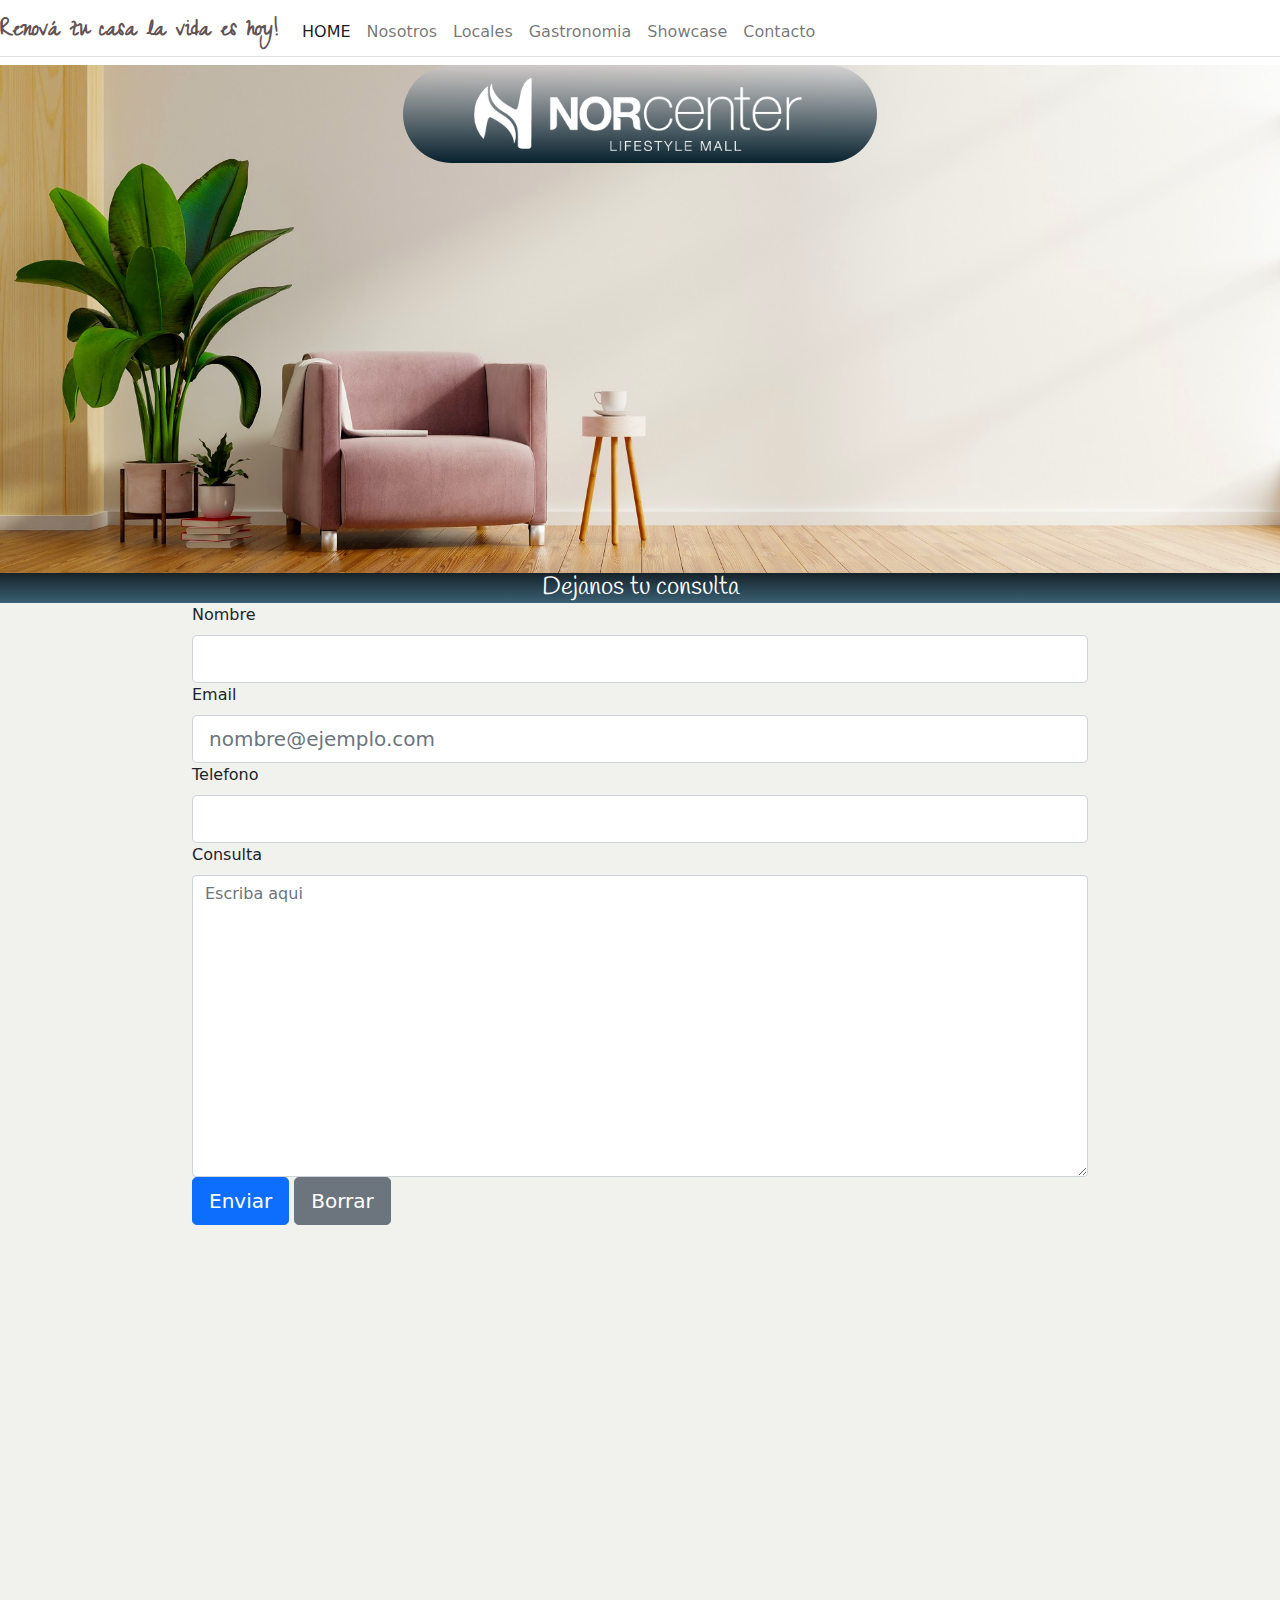
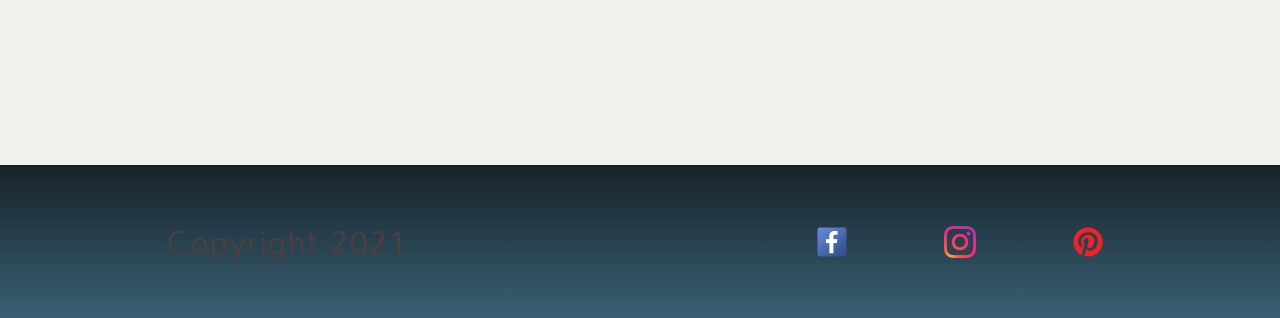
==== PAGES/Contacto.html @ 3264288c "cambié el boton del index y empece con el footer" ====
<!DOCTYPE html>
<html lang="es">
  <head>
    <meta charset="UTF-8">
    <meta name="keywords" content="contacto, consulta, shopping, deco, decoracion, sofa, entretenimiento, bowling, diseño, muebles, sillon, lamparas, cines, imax, hogar">
    <meta name="description" content="Norcenter es un shopping de diseño y decoracion con entretenimiento para la familia">
    <meta http-equiv="X-UA-Compatible" content="IE=edge">
    <meta name="viewport" content="width=device-width, initial-scale=1.0">
    <link rel="stylesheet"href="https://cdnjs.cloudflare.com/ajax/libs/animate.css/4.1.1/animate.min.css">
    <link rel="stylesheet" href="https://www.google.com.ar/maps/place/Norcenter/@-34.5144909,-58.5257777,17z/data=!3m1!4b1!4m5!3m4!1s0x95bcb0e91dbd2e57:0x5b6ffc4e2b24596a!8m2!3d-34.5144953!4d-58.5235837">
    <link rel="stylesheet" href="../CSS/bootstrap.css">
    <link rel="stylesheet" href="../CSS/Estilos.css">
    <link href="https://fonts.googleapis.com/css2?family=Hind:wght@300&family=Mandali&family=Reem+Kufi&display=swap" rel="stylesheet">
    <link href="https://fonts.googleapis.com/css2?family=Zeyada&display=swap" rel="stylesheet">
    <link rel="preconnect" href="https://fonts.googleapis.com">
    <link rel="preconnect" href="https://fonts.gstatic.com" crossorigin>
    <link href="https://fonts.googleapis.com/css2?family=Handlee&display=swap" rel="stylesheet">
    <title>NORCENTER</title>
</head>
<body>
    <header class="container-fluid g-0">            
        <nav class="navbar navbar-expand-lg navbar-light">
            <div class="container-fluid border-bottom">
              <a class="navbar-brand header" href=""> <span> Renová tu casa la vida es hoy!</span></a>
              <button class="navbar-toggler" type="button" data-bs-toggle="collapse" data-bs-target="#navbarNavAltMarkup" aria-controls="navbarNavAltMarkup" aria-expanded="false" aria-label="Toggle navigation">
                <span class="navbar-toggler-icon"></span>
              </button>
              <div class="collapse navbar-collapse" id="navbarNavAltMarkup">
                <div class="navbar-nav ">
                  <a class="nav-link active" aria-current="page"  href="../index.html" id="home">HOME</a>
                  <a class="nav-link" href="./sobreNosotros.html">Nosotros</a>
                  <a class="nav-link" href="./Locales.html">Locales</a>
                  <a class="nav-link" href="./gastronomia.html">Gastronomia</a>
                  <a class="nav-link" href="./entretenimiento.html">Showcase</a>                                 
                  <a class="nav-link" href="./Contacto.html">Contacto</a>
                </div>
              </div>
            </div>
        </nav>
        <div class="header__renovaTuCasa">Renová tu casa, la vida es hoy!</div> 
        <div class="Header__fondo"> 
            <div class="header__logo__fondo">
                <img class=header__logo src="../Imagenes/logonorcenter.png" alt="NORCENTER">
            </div>
        </div>  
    </header>
    <h1>Dejanos tu consulta</h1>    
    <section class="formulario">
      <article class="" id="divForm">
          <form method="get" class="col-auto">  
            <label for="exampleFormControlInput1" class="form-label">Nombre</label>
            <input class="form-control form-control-lg" type="text"  aria-label=".form-control-lg example">
            <label for="exampleFormControlInput1" class="form-label">Email</label>
            <input class="form-control form-control-lg" type="text" placeholder="nombre@ejemplo.com" aria-label=".form-control-lg example">
            <label for="exampleFormControlInput1" class="form-label">Telefono</label>
            <input class="form-control form-control-lg" type="text"  aria-label=".form-control-lg example">
            <label for="exampleFormControlTextarea1" class="form-label">Consulta</label>
            <textarea class="form-control" id="exampleFormControlTextarea1" rows="12" placeholder="Escriba aqui"></textarea>
            <button type="submit" class="btn btn-primary btn-lg">Enviar</button>
            <button type="button" class="btn btn-secondary btn-lg">Borrar</button>
          </form>
        </article>
      <article class="mapa">
          <iframe class="" src="https://www.google.com/maps/embed?pb=!1m18!1m12!1m3!1d3287.5421125158905!2d-58.52577238410871!3d-34.51449086029081!2m3!1f0!2f0!3f0!3m2!1i1024!2i768!4f13.1!3m3!1m2!1s0x95bcb0e91dbd2e57%3A0x5b6ffc4e2b24596a!2sNorcenter!5e0!3m2!1ses-419!2sar!4v1629232581701!5m2!1ses-419!2sar" width="600" height="450" style="border:0;" allowfullscreen="" loading="lazy">
          </iframe>
      </article >
    </section>
    <footer>
      <div class="footer__copy"> 
        <p>Copyright 2021</p>
      </div>
      <div class="footer__redes">
        <div>
          <a href="https://es-la.facebook.com/NorcenterLifeStyleMall/"target="_blank" ><img src="../Icons/facebook_socialnetwork_17442.png" alt=""></a>
        </div>
        <div>
          <a href="https://www.instagram.com/norcenterlifestylemall/?hl=es-la" target="_blank"><img src="../Icons/Instagram_icon-icons.com_66804.png" alt=""></a>
        </div>
        <div>
          <a href="https://ar.pinterest.com/cnorcenter/" target="_blank"><img src="../Icons/pinterest_19134.png" alt=""></a>
        </div>
    </div>
    </footer>
<script src="../js/bootstrap.min.js"></script>   
</body>
</html>
---- CSS/Estilos.css ----
h1 {
  color: white;
  display: -webkit-box;
  display: -ms-flexbox;
  display: flex;
  -webkit-box-pack: center;
      -ms-flex-pack: center;
          justify-content: center;
  font-family: handlee;
  font-weight: lighter;
  font-size: 250%;
  background-color: rgba(124, 79, 56, 0.2);
  text-align: center;
  background-image: -webkit-gradient(linear, left top, left bottom, from(#16222a), to(#3a6073));
  background-image: linear-gradient(#16222a, #3a6073);
  margin-bottom: 0%;
}

.SECTION {
  display: -ms-grid;
  display: grid;
  -ms-grid-columns: 30% 30%;
      grid-template-columns: 30% 30%;
  -ms-grid-rows: 18% 18% 18% 18% 18%;
      grid-template-rows: 18% 18% 18% 18% 18%;
  grid-row-gap: 1.5%;
  grid-column-gap: 2%;
  background-color: #F1F1ED;
  -webkit-box-pack: center;
      -ms-flex-pack: center;
          justify-content: center;
  -ms-flex-line-pack: center;
      align-content: center;
  -webkit-box-shadow: blue;
          box-shadow: blue;
}

img {
  display: -ms-grid;
  display: grid;
  -ms-grid-column-align: center;
      justify-self: center;
  height: 100%;
  width: 100%;
}

.nosotros__contenedorParrafo {
  height: 100%;
  width: 100%;
}

.nosotros__texto {
  display: inline-block;
  font-size: 2rem;
  font-family: mandali;
  letter-spacing: 1.5px;
  text-align: justify;
  color: #4a3f3f;
  margin: 2% 25%;
}

.Header__fondo {
  background-image: url("../Imagenes/imagenHeader.png");
  background-size: 100%;
  background-repeat: no-repeat;
  padding-top: 0%;
  padding-bottom: 32%;
  display: -webkit-box;
  display: -ms-flexbox;
  display: flex;
  -webkit-box-pack: center;
      -ms-flex-pack: center;
          justify-content: center;
}

.header__logo {
  width: 70%;
  border-radius: 3em;
}

.header__logo__fondo {
  display: -webkit-box;
  display: -ms-flexbox;
  display: flex;
  -webkit-box-pack: center;
      -ms-flex-pack: center;
          justify-content: center;
  background-image: -webkit-gradient(linear, left top, left bottom, from(rgba(206, 205, 208, 0.61)), to(rgba(3, 30, 43, 0.979)));
  background-image: linear-gradient(rgba(206, 205, 208, 0.61), rgba(3, 30, 43, 0.979));
  border-radius: 4em;
  width: 37%;
  padding-top: 1%;
  padding-bottom: 1%;
}

header a span {
  font-family: zeyada;
  font-weight: bold;
  color: #615353;
  text-align: center;
  font-size: 1.6rem;
}

.header__renovaTuCasa {
  position: absolute;
  display: -webkit-box;
  display: -ms-flexbox;
  display: flex;
  margin-top: 10%;
  margin-left: 34%;
  -webkit-box-orient: horizontal;
  -webkit-box-direction: normal;
  -ms-flex-direction: row;
  flex-direction: row;
  -webkit-box-pack: center;
  -ms-flex-pack: center;
  justify-content: center;
  padding-top: 1%;
  font-family: zeyada;
  font-size: 5rem;
  border-radius: 2%;
}

footer {
  height: 17vh;
  background-color: #292827;
  display: -webkit-box;
  display: -ms-flexbox;
  display: flex;
  -webkit-box-orient: horizontal;
  -webkit-box-direction: normal;
      -ms-flex-direction: row;
          flex-direction: row;
  -ms-flex-pack: distribute;
      justify-content: space-around;
  background-image: -webkit-gradient(linear, left top, left bottom, from(#16222a), to(#3a6073));
  background-image: linear-gradient(#16222a, #3a6073);
}

.footer__copy {
  display: -webkit-box;
  display: -ms-flexbox;
  display: flex;
  -webkit-box-pack: left;
      -ms-flex-pack: left;
          justify-content: left;
  -webkit-box-align: center;
      -ms-flex-align: center;
          align-items: center;
  width: 30%;
}

.footer__p {
  display: inline-block;
  color: beige;
  font-size: small;
}

.footer__redes {
  width: 30%;
  display: -webkit-box;
  display: -ms-flexbox;
  display: flex;
  -webkit-box-orient: horizontal;
  -webkit-box-direction: normal;
      -ms-flex-direction: row;
          flex-direction: row;
  -ms-flex-pack: distribute;
      justify-content: space-around;
  -webkit-box-align: center;
      -ms-flex-align: center;
          align-items: center;
}

.footer__sitemap {
  width: 40%;
  display: -webkit-box;
  display: -ms-flexbox;
  display: flex;
  -webkit-box-pack: center;
      -ms-flex-pack: center;
          justify-content: center;
}

footer ul li a {
  text-decoration: none;
  border-radius: none;
}

footer ul li a:hover {
  position: relative;
  color: none;
  -webkit-transform: none;
          transform: none;
  font-family: none;
  font-size: medium;
  font-weight: bolder;
  height: 3em;
}

footer h2 {
  font-size: medium;
}

.formulario {
  display: -ms-grid;
  display: grid;
  -ms-grid-columns: 30% 30%;
      grid-template-columns: 30% 30%;
  -ms-grid-rows: 30% 30% 30%;
      grid-template-rows: 30% 30% 30%;
  grid-row-gap: 10px;
  grid-column-gap: 10px;
  background-color: #F1F1ED;
  -webkit-box-pack: center;
      -ms-flex-pack: center;
          justify-content: center;
  -ms-flex-line-pack: center;
      align-content: center;
  overflow: hidden;
  font-size: 2rem;
}

.mapa {
  width: 40%;
}

@media screen and (min-width: 1326px) {
  * {
    margin: 0;
    padding: 0;
  }
  html {
    font-size: 62.5%;
  }
  .navbar {
    display: -webkit-box;
    display: -ms-flexbox;
    display: flex;
    position: absolute;
    -webkit-box-pack: center;
        -ms-flex-pack: center;
            justify-content: center;
    margin-top: 15%;
    font-size: 1.4rem;
    font-family: Reem kufi;
    text-transform: uppercase;
    letter-spacing: 0.04cm;
    text-align: center;
    -webkit-transition: height .5s;
    transition: height .5s;
    text-decoration: none;
    width: 100%;
  }
  .border-bottom {
    border-bottom: none;
  }
  .navbar-expand-lg .navbar-nav .nav-link {
    padding: 4.5rem;
    padding-top: 2rem;
    margin: 0rem;
    width: 10%;
    display: -webkit-box;
    display: -ms-flexbox;
    display: flex;
    -webkit-box-pack: center;
        -ms-flex-pack: center;
            justify-content: center;
    -ms-flex-line-pack: center;
        align-content: center;
  }
  .navbar-nav {
    width: 100%;
    -webkit-box-pack: center;
        -ms-flex-pack: center;
            justify-content: center;
    margin-left: 4em;
    margin-bottom: -8em;
  }
  .navbar-brand {
    position: absolute;
    margin-top: -39%;
  }
  a {
    color: rgba(192, 74, 5, 0.979);
    padding: 0em;
    width: 11em;
    height: 3em;
    border-radius: 2em;
    border-bottom: 1px solid;
    background-image: linear-gradient(45deg, #00000042, transparent);
  }
  a:hover {
    position: relative;
    color: black;
    -webkit-transform: scale(1.4);
            transform: scale(1.4);
    font-family: zeyada;
    font-size: medium;
    font-weight: bolder;
    height: 3em;
  }
  #home {
    font-weight: bolder;
    letter-spacing: 0.2cm;
    color: #7e2a2a;
  }
  .aside__contenedor {
    display: -webkit-box;
    display: -ms-flexbox;
    display: flex;
    position: absolute;
    width: 98vw;
    height: 4vh;
  }
  .aside__boton {
    position: fixed;
    display: -webkit-box;
    display: -ms-flexbox;
    display: flex;
    -webkit-box-pack: end;
        -ms-flex-pack: end;
            justify-content: end;
    width: 11%;
    height: 82%;
    margin-left: 82%;
    margin-top: -142%;
    color: none;
    border-color: none;
    padding: 2%;
  }
  .aside__boton__estilo {
    font-family: zeyada;
    text-align: center;
    width: 100%;
    color: black;
    font-size: 300%;
    padding: 0%;
    line-height: 0.5;
  }
}

@media only screen and (max-width: 1325px) {
  .header__renovaTuCasa {
    display: absolute;
    margin-top: -39%;
    font-size: 3%;
  }
  .nosotros__texto {
    display: inline-block;
    font-size: 1rem;
    font-family: mandali;
    letter-spacing: 1.5px;
    text-align: justify;
    color: #4a3f3f;
    margin: 2% 15%;
  }
  h1 {
    font-size: 155%;
  }
  .aside__contenedor {
    display: -webkit-box;
    display: -ms-flexbox;
    display: flex;
    position: absolute;
    width: 98vw;
    height: 4vh;
  }
  .aside__boton {
    position: -webkit-sticky;
    position: sticky;
    display: -webkit-box;
    display: -ms-flexbox;
    display: flex;
    -webkit-box-pack: end;
        -ms-flex-pack: end;
            justify-content: end;
    width: 15%;
    height: 100%;
    margin-left: 60%;
    margin-top: -150%;
    border-radius: 2rem;
    padding: 2%;
  }
  .formulario {
    display: -ms-grid;
    display: grid;
    -ms-grid-columns: 70%;
        grid-template-columns: 70%;
    -ms-grid-rows: 3fr 2fr 1%;
        grid-template-rows: 3fr 2fr 1%;
    -webkit-box-pack: center;
        -ms-flex-pack: center;
            justify-content: center;
    -ms-flex-line-pack: center;
        align-content: center;
    overflow: hidden;
    font-size: 1rem;
  }
  .mapa {
    width: 100%;
  }
}

@media only screen and (max-width: 1135px) {
  .formulario {
    display: -ms-grid;
    display: grid;
    -ms-grid-columns: 70%;
        grid-template-columns: 70%;
    -ms-grid-rows: 3fr 2fr 1%;
        grid-template-rows: 3fr 2fr 1%;
    -webkit-box-pack: center;
        -ms-flex-pack: center;
            justify-content: center;
    -ms-flex-line-pack: center;
        align-content: center;
    overflow: hidden;
    font-size: 1rem;
  }
}

.section {
  display: -ms-grid;
  display: grid;
  -ms-grid-columns: 20% 20% 20% 20%;
      grid-template-columns: 20% 20% 20% 20%;
  -ms-grid-rows: 1fr 1fr 1fr 1fr 1fr 1fr 1fr 1fr;
      grid-template-rows: 1fr 1fr 1fr 1fr 1fr 1fr 1fr 1fr;
  grid-row-gap: 10px;
  grid-column-gap: 10px;
  background-color: #F1F1ED;
  justify-items: center;
  height: 70%;
  -ms-flex-line-pack: center;
      align-content: center;
  -webkit-box-pack: center;
      -ms-flex-pack: center;
          justify-content: center;
  -webkit-box-align: center;
      -ms-flex-align: center;
          align-items: center;
  padding-top: 10px;
  padding-bottom: 10px;
}

section div {
  display: -ms-grid;
  display: grid;
  width: 100%;
  height: 100%;
  -webkit-box-pack: center;
      -ms-flex-pack: center;
          justify-content: center;
  -webkit-box-align: center;
      -ms-flex-align: center;
          align-items: center;
  justify-items: center;
  background-color: white;
  -ms-flex-line-pack: center;
      align-content: center;
}

section div img {
  -ms-flex-line-pack: center;
      align-content: center;
  width: 73%;
  height: 81%;
}

div p {
  display: inline-block;
  font-size: 2rem;
  font-family: mandali;
  letter-spacing: 1.5px;
  text-align: justify;
  color: #4a3f3f;
  margin: 2% 10%;
}
/*# sourceMappingURL=Estilos.css.map */
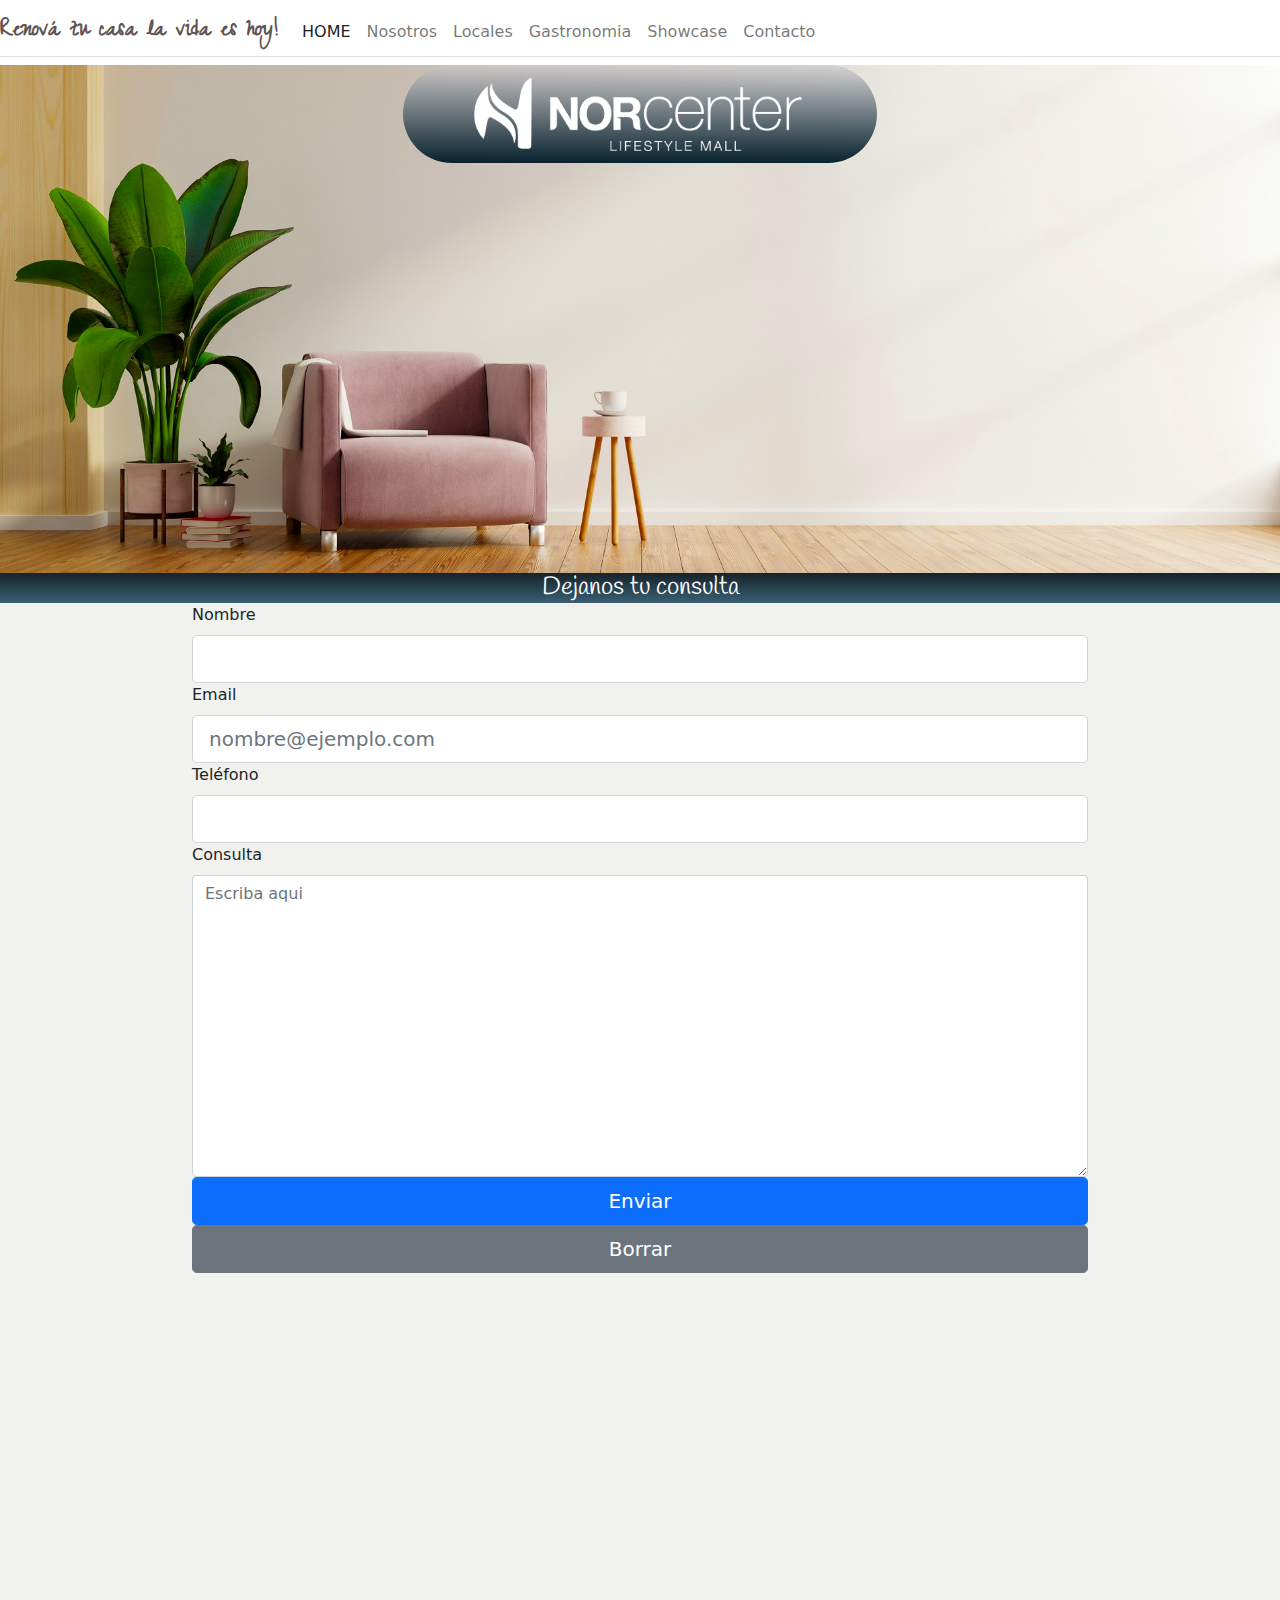
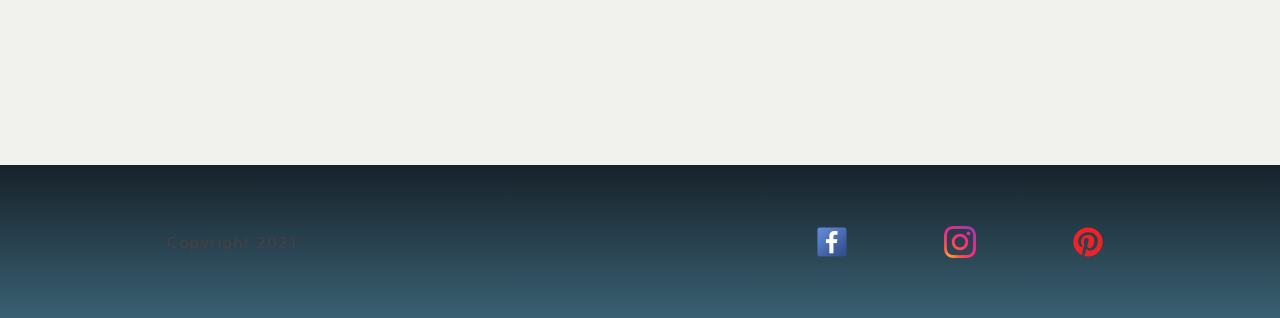
==== commit 4d952b9b: "agregué imagenes en cine" ====
--- a/PAGES/Contacto.html
+++ b/PAGES/Contacto.html
@@ -52,7 +52,7 @@
             <input class="form-control form-control-lg" type="text"  aria-label=".form-control-lg example">
             <label for="exampleFormControlInput1" class="form-label">Email</label>
             <input class="form-control form-control-lg" type="text" placeholder="nombre@ejemplo.com" aria-label=".form-control-lg example">
-            <label for="exampleFormControlInput1" class="form-label">Telefono</label>
+            <label for="exampleFormControlInput1" class="form-label">Teléfono</label>
             <input class="form-control form-control-lg" type="text"  aria-label=".form-control-lg example">
             <label for="exampleFormControlTextarea1" class="form-label">Consulta</label>
             <textarea class="form-control" id="exampleFormControlTextarea1" rows="12" placeholder="Escriba aqui"></textarea>
--- a/CSS/Estilos.css
+++ b/CSS/Estilos.css
@@ -44,6 +44,55 @@
   width: 100%;
 }
 
+@media screen and (min-width: 1326px) {
+  * {
+    margin: 0;
+    padding: 0;
+  }
+  html {
+    font-size: 62.5%;
+  }
+  .aside__contenedor {
+    display: -webkit-box;
+    display: -ms-flexbox;
+    display: flex;
+    position: absolute;
+    width: 98vw;
+    height: 4vh;
+  }
+  .aside__boton {
+    position: fixed;
+    display: -webkit-box;
+    display: -ms-flexbox;
+    display: flex;
+    -webkit-box-pack: end;
+        -ms-flex-pack: end;
+            justify-content: end;
+    width: 11%;
+    height: 82%;
+    margin-left: 82%;
+    margin-top: -142%;
+    color: none;
+    border-color: none;
+    padding: 2%;
+  }
+  .aside__boton__estilo {
+    font-family: zeyada;
+    text-align: center;
+    width: 100%;
+    color: black;
+    font-size: 300%;
+    padding: 0%;
+    line-height: 0.5;
+  }
+}
+
+@media only screen and (max-width: 1325px) {
+  h1 {
+    font-size: 155%;
+  }
+}
+
 .nosotros__contenedorParrafo {
   height: 100%;
   width: 100%;
@@ -57,6 +106,13 @@
   text-align: justify;
   color: #4a3f3f;
   margin: 2% 25%;
+}
+
+@media only screen and (max-width: 1325px) {
+  .nosotros__texto {
+    font-size: 1rem;
+    margin: 5% 7%;
+  }
 }
 
 .Header__fondo {
@@ -200,29 +256,6 @@
 
 footer h2 {
   font-size: medium;
-}
-
-.formulario {
-  display: -ms-grid;
-  display: grid;
-  -ms-grid-columns: 30% 30%;
-      grid-template-columns: 30% 30%;
-  -ms-grid-rows: 30% 30% 30%;
-      grid-template-rows: 30% 30% 30%;
-  grid-row-gap: 10px;
-  grid-column-gap: 10px;
-  background-color: #F1F1ED;
-  -webkit-box-pack: center;
-      -ms-flex-pack: center;
-          justify-content: center;
-  -ms-flex-line-pack: center;
-      align-content: center;
-  overflow: hidden;
-  font-size: 2rem;
-}
-
-.mapa {
-  width: 40%;
 }
 
 @media screen and (min-width: 1326px) {
@@ -305,39 +338,6 @@
     letter-spacing: 0.2cm;
     color: #7e2a2a;
   }
-  .aside__contenedor {
-    display: -webkit-box;
-    display: -ms-flexbox;
-    display: flex;
-    position: absolute;
-    width: 98vw;
-    height: 4vh;
-  }
-  .aside__boton {
-    position: fixed;
-    display: -webkit-box;
-    display: -ms-flexbox;
-    display: flex;
-    -webkit-box-pack: end;
-        -ms-flex-pack: end;
-            justify-content: end;
-    width: 11%;
-    height: 82%;
-    margin-left: 82%;
-    margin-top: -142%;
-    color: none;
-    border-color: none;
-    padding: 2%;
-  }
-  .aside__boton__estilo {
-    font-family: zeyada;
-    text-align: center;
-    width: 100%;
-    color: black;
-    font-size: 300%;
-    padding: 0%;
-    line-height: 0.5;
-  }
 }
 
 @media only screen and (max-width: 1325px) {
@@ -346,15 +346,9 @@
     margin-top: -39%;
     font-size: 3%;
   }
-  .nosotros__texto {
-    display: inline-block;
-    font-size: 1rem;
-    font-family: mandali;
-    letter-spacing: 1.5px;
-    text-align: justify;
-    color: #4a3f3f;
-    margin: 2% 15%;
-  }
+}
+
+@media only screen and (max-width: 1325px) {
   h1 {
     font-size: 155%;
   }
@@ -378,10 +372,84 @@
     width: 15%;
     height: 100%;
     margin-left: 60%;
-    margin-top: -150%;
+    margin-top: -156%;
     border-radius: 2rem;
     padding: 2%;
   }
+}
+
+@media screen and (max-width: 364px) {
+  .aside__boton {
+    margin-top: -164%;
+  }
+}
+
+.main__container {
+  max-width: 100%;
+  margin: auto;
+  overflow: auto;
+  padding: 2% 15%;
+  background-color: #F1F1ED;
+}
+
+.card {
+  display: -ms-grid;
+  display: grid;
+  -ms-grid-columns: 1fr 1fr;
+      grid-template-columns: 1fr 1fr;
+  background-color: lightgray;
+  margin-bottom: 2rem;
+}
+
+.card > div {
+  padding: 2rem;
+  -ms-flex-line-pack: center;
+      align-content: center;
+}
+
+.card:nth-child(even) img {
+  -webkit-box-ordinal-group: 3;
+      -ms-flex-order: 2;
+          order: 2;
+}
+
+@media screen and (max-width: 1268px) {
+  .card {
+    display: block;
+  }
+}
+
+@media screen and (max-width: 700px) {
+  .main__container {
+    padding: 0%;
+    margin: 0%;
+  }
+}
+
+.formulario {
+  display: -ms-grid;
+  display: grid;
+  -ms-grid-columns: 30% 30%;
+      grid-template-columns: 30% 30%;
+  -ms-grid-rows: 30% 30% 30%;
+      grid-template-rows: 30% 30% 30%;
+  grid-row-gap: 10px;
+  grid-column-gap: 10px;
+  background-color: #F1F1ED;
+  -webkit-box-pack: center;
+      -ms-flex-pack: center;
+          justify-content: center;
+  -ms-flex-line-pack: center;
+      align-content: center;
+  overflow: hidden;
+  font-size: 2rem;
+}
+
+.mapa {
+  width: 40%;
+}
+
+@media only screen and (max-width: 1325px) {
   .formulario {
     display: -ms-grid;
     display: grid;
@@ -402,7 +470,7 @@
   }
 }
 
-@media only screen and (max-width: 1135px) {
+@media only screen and (max-width: 1325px) and (max-width: 1135px) {
   .formulario {
     display: -ms-grid;
     display: grid;
@@ -425,8 +493,8 @@
   display: grid;
   -ms-grid-columns: 20% 20% 20% 20%;
       grid-template-columns: 20% 20% 20% 20%;
-  -ms-grid-rows: 1fr 1fr 1fr 1fr 1fr 1fr 1fr 1fr;
-      grid-template-rows: 1fr 1fr 1fr 1fr 1fr 1fr 1fr 1fr;
+  -ms-grid-rows: 1fr 1fr 1fr 1fr 1fr 1fr 1fr;
+      grid-template-rows: 1fr 1fr 1fr 1fr 1fr 1fr 1fr;
   grid-row-gap: 10px;
   grid-column-gap: 10px;
   background-color: #F1F1ED;
@@ -449,16 +517,11 @@
   display: grid;
   width: 100%;
   height: 100%;
-  -webkit-box-pack: center;
-      -ms-flex-pack: center;
-          justify-content: center;
-  -webkit-box-align: center;
-      -ms-flex-align: center;
-          align-items: center;
+  -webkit-box-align: end;
+      -ms-flex-align: end;
+          align-items: flex-end;
   justify-items: center;
   background-color: white;
-  -ms-flex-line-pack: center;
-      align-content: center;
 }
 
 section div img {
@@ -470,11 +533,21 @@
 
 div p {
   display: inline-block;
-  font-size: 2rem;
+  font-size: 1rem;
   font-family: mandali;
   letter-spacing: 1.5px;
   text-align: justify;
   color: #4a3f3f;
   margin: 2% 10%;
 }
+
+button {
+  width: 100%;
+}
+
+@media screen and (min-width: 1326px) {
+  div p {
+    font-size: 2rem;
+  }
+}
 /*# sourceMappingURL=Estilos.css.map */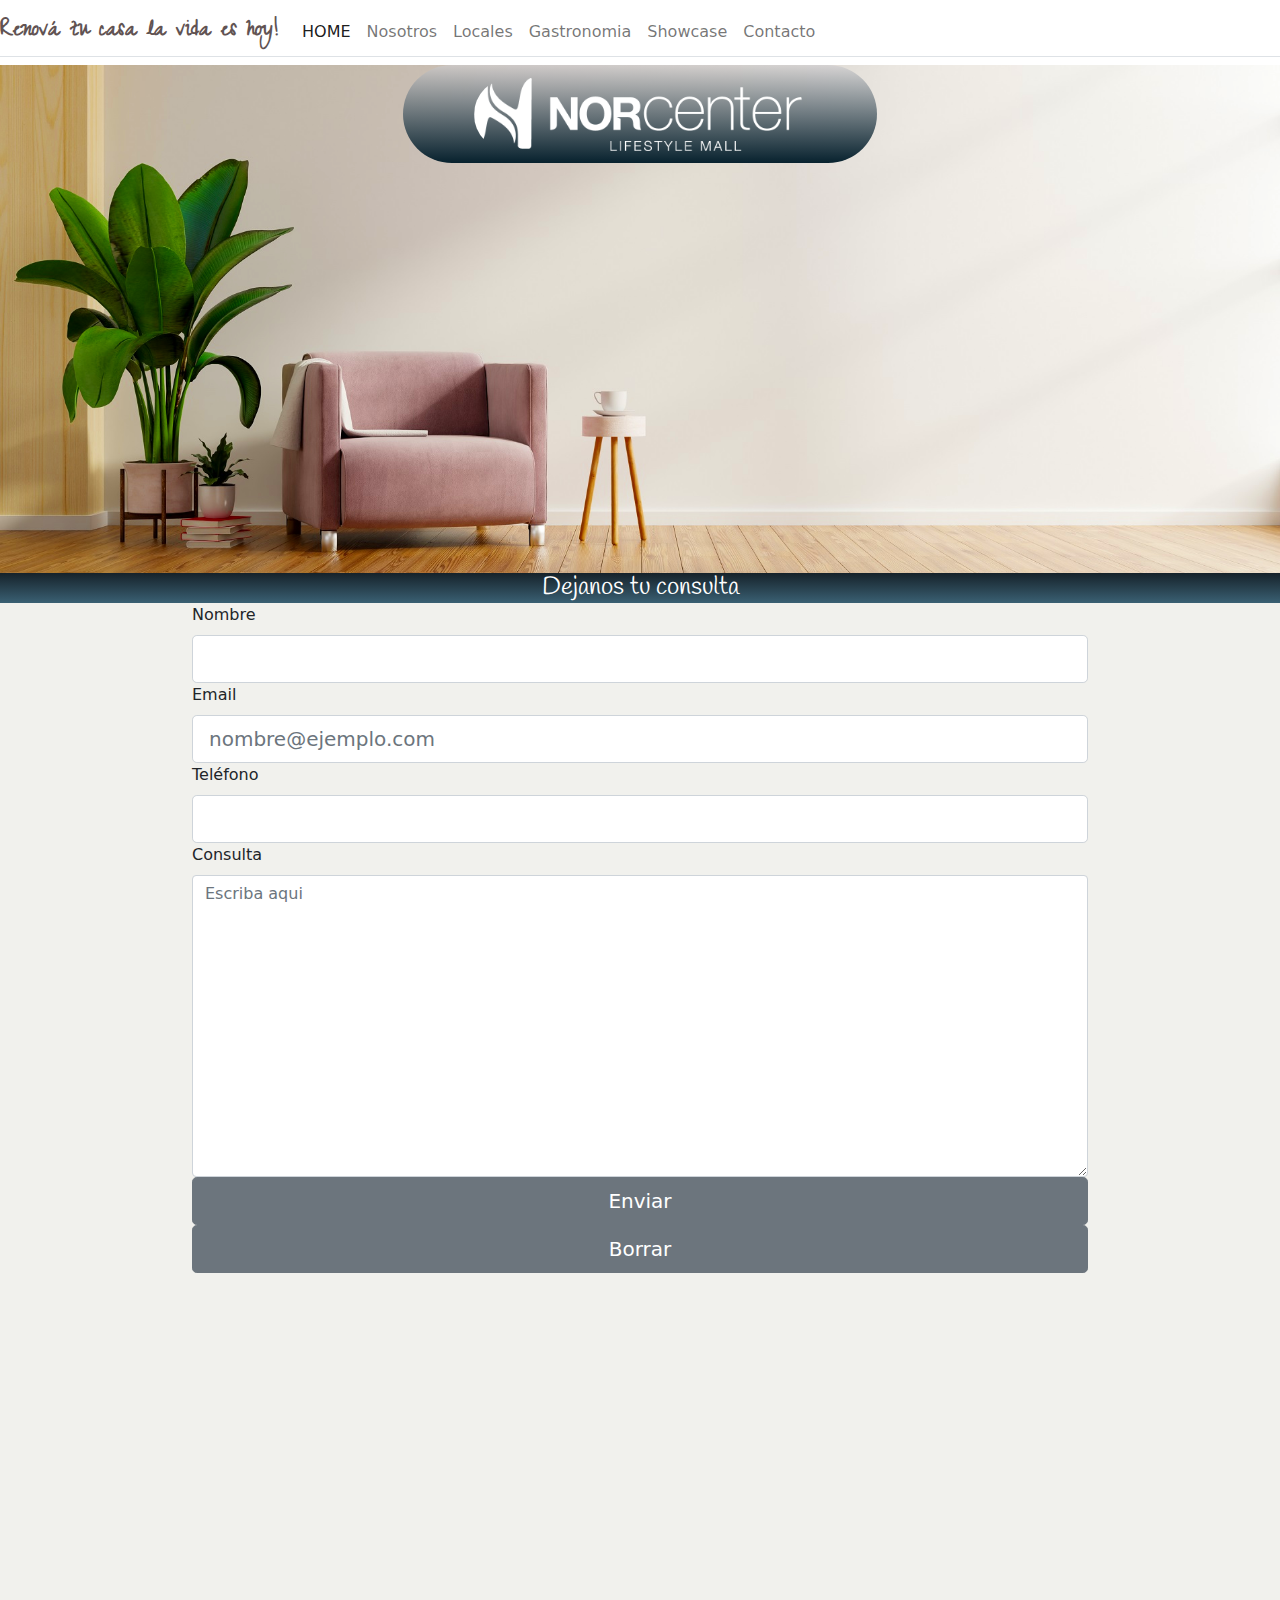
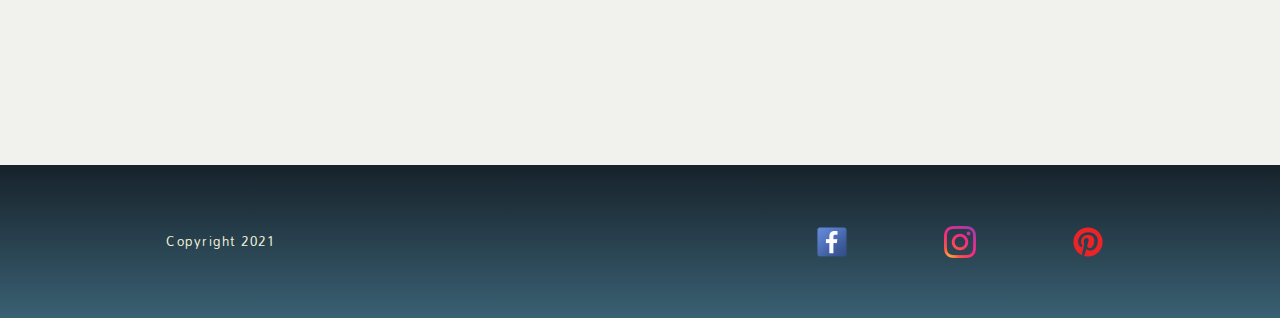
==== commit 19dbc7ae: "etapa final" ====
--- a/PAGES/Contacto.html
+++ b/PAGES/Contacto.html
@@ -56,7 +56,7 @@
             <input class="form-control form-control-lg" type="text"  aria-label=".form-control-lg example">
             <label for="exampleFormControlTextarea1" class="form-label">Consulta</label>
             <textarea class="form-control" id="exampleFormControlTextarea1" rows="12" placeholder="Escriba aqui"></textarea>
-            <button type="submit" class="btn btn-primary btn-lg">Enviar</button>
+            <button type="submit" class="btn btn-secondary btn-lg">Enviar</button>
             <button type="button" class="btn btn-secondary btn-lg">Borrar</button>
           </form>
         </article>
--- a/CSS/Estilos.css
+++ b/CSS/Estilos.css
@@ -19,29 +19,49 @@
 .SECTION {
   display: -ms-grid;
   display: grid;
-  -ms-grid-columns: 30% 30%;
-      grid-template-columns: 30% 30%;
-  -ms-grid-rows: 18% 18% 18% 18% 18%;
-      grid-template-rows: 18% 18% 18% 18% 18%;
-  grid-row-gap: 1.5%;
-  grid-column-gap: 2%;
-  background-color: #F1F1ED;
-  -webkit-box-pack: center;
-      -ms-flex-pack: center;
-          justify-content: center;
+  -ms-grid-columns: 20% 20% 20%;
+      grid-template-columns: 20% 20% 20%;
+  -ms-grid-rows: 1fr 1fr 1fr 1fr 1fr;
+      grid-template-rows: 1fr 1fr 1fr 1fr 1fr;
+  grid-gap: 40px;
+  justify-items: center;
+  height: -15%;
   -ms-flex-line-pack: center;
       align-content: center;
-  -webkit-box-shadow: blue;
-          box-shadow: blue;
-}
-
-img {
-  display: -ms-grid;
-  display: grid;
-  -ms-grid-column-align: center;
-      justify-self: center;
+  -webkit-box-pack: center;
+      -ms-flex-pack: center;
+          justify-content: center;
+  -webkit-box-align: center;
+      -ms-flex-align: center;
+          align-items: center;
+  padding-top: 30px;
+  padding-bottom: 30px;
+}
+
+#img__contenedor {
+  width: 100%;
+  -webkit-box-align: end;
+      -ms-flex-align: end;
+          align-items: flex-end;
+  background-color: white;
+}
+
+#img__size {
+  width: 100%;
   height: 100%;
-  width: 100%;
+  border: 1px solid slategrey;
+  -webkit-box-shadow: 0 0.5rem 1rem rgba(0, 0, 0, 0.15);
+          box-shadow: 0 0.5rem 1rem rgba(0, 0, 0, 0.15);
+}
+
+#img__size:hover {
+  border: 2px solid slategrey;
+  -webkit-box-shadow: 0px 3px 4px 2px rgba(0, 0, 0, 0.5);
+          box-shadow: 0px 3px 4px 2px rgba(0, 0, 0, 0.5);
+  -webkit-filter: opacity(0.8);
+          filter: opacity(0.8);
+  -webkit-filter: sepia(0.5);
+          filter: sepia(0.5);
 }
 
 @media screen and (min-width: 1326px) {
@@ -53,25 +73,16 @@
     font-size: 62.5%;
   }
   .aside__contenedor {
-    display: -webkit-box;
-    display: -ms-flexbox;
-    display: flex;
     position: absolute;
     width: 98vw;
     height: 4vh;
   }
   .aside__boton {
     position: fixed;
-    display: -webkit-box;
-    display: -ms-flexbox;
-    display: flex;
-    -webkit-box-pack: end;
-        -ms-flex-pack: end;
-            justify-content: end;
     width: 11%;
-    height: 82%;
-    margin-left: 82%;
-    margin-top: -142%;
+    height: 28%;
+    margin-left: 87%;
+    margin-top: -163%;
     color: none;
     border-color: none;
     padding: 2%;
@@ -206,7 +217,7 @@
   width: 30%;
 }
 
-.footer__p {
+footer div p {
   display: inline-block;
   color: beige;
   font-size: small;
@@ -363,24 +374,42 @@
   .aside__boton {
     position: -webkit-sticky;
     position: sticky;
-    display: -webkit-box;
-    display: -ms-flexbox;
-    display: flex;
-    -webkit-box-pack: end;
-        -ms-flex-pack: end;
-            justify-content: end;
     width: 15%;
     height: 100%;
-    margin-left: 60%;
-    margin-top: -156%;
+    margin-left: 82%;
+    margin-top: -185%;
     border-radius: 2rem;
     padding: 2%;
   }
 }
 
-@media screen and (max-width: 364px) {
-  .aside__boton {
-    margin-top: -164%;
+@media only screen and (max-width: 1250px) {
+  .aside__boton {
+    margin-top: -190%;
+  }
+}
+
+@media only screen and (min-width: 565px) and (max-width: 1080px) {
+  .aside__boton {
+    margin-top: -201%;
+  }
+}
+
+@media only screen and (min-width: 460px) and (max-width: 564px) {
+  .aside__boton {
+    margin-top: -215%;
+  }
+}
+
+@media only screen and (min-width: 331px) and (max-width: 446px) {
+  .aside__boton {
+    margin-top: -240%;
+  }
+}
+
+@media only screen and (min-width: 200px) and (max-width: 330px) {
+  .aside__boton {
+    margin-top: -270%;
   }
 }
 
@@ -407,6 +436,15 @@
       align-content: center;
 }
 
+img {
+  display: -ms-grid;
+  display: grid;
+  -ms-grid-column-align: center;
+      justify-self: center;
+  height: 100%;
+  width: 100%;
+}
+
 .card:nth-child(even) img {
   -webkit-box-ordinal-group: 3;
       -ms-flex-order: 2;
@@ -423,6 +461,7 @@
   .main__container {
     padding: 0%;
     margin: 0%;
+    padding-top: 4%;
   }
 }
 
@@ -522,13 +561,15 @@
           align-items: flex-end;
   justify-items: center;
   background-color: white;
+  -webkit-box-shadow: 0 1rem 3rem rgba(0, 0, 0, 0.2);
+          box-shadow: 0 1rem 3rem rgba(0, 0, 0, 0.2);
 }
 
 section div img {
   -ms-flex-line-pack: center;
       align-content: center;
   width: 73%;
-  height: 81%;
+  height: 75%;
 }
 
 div p {
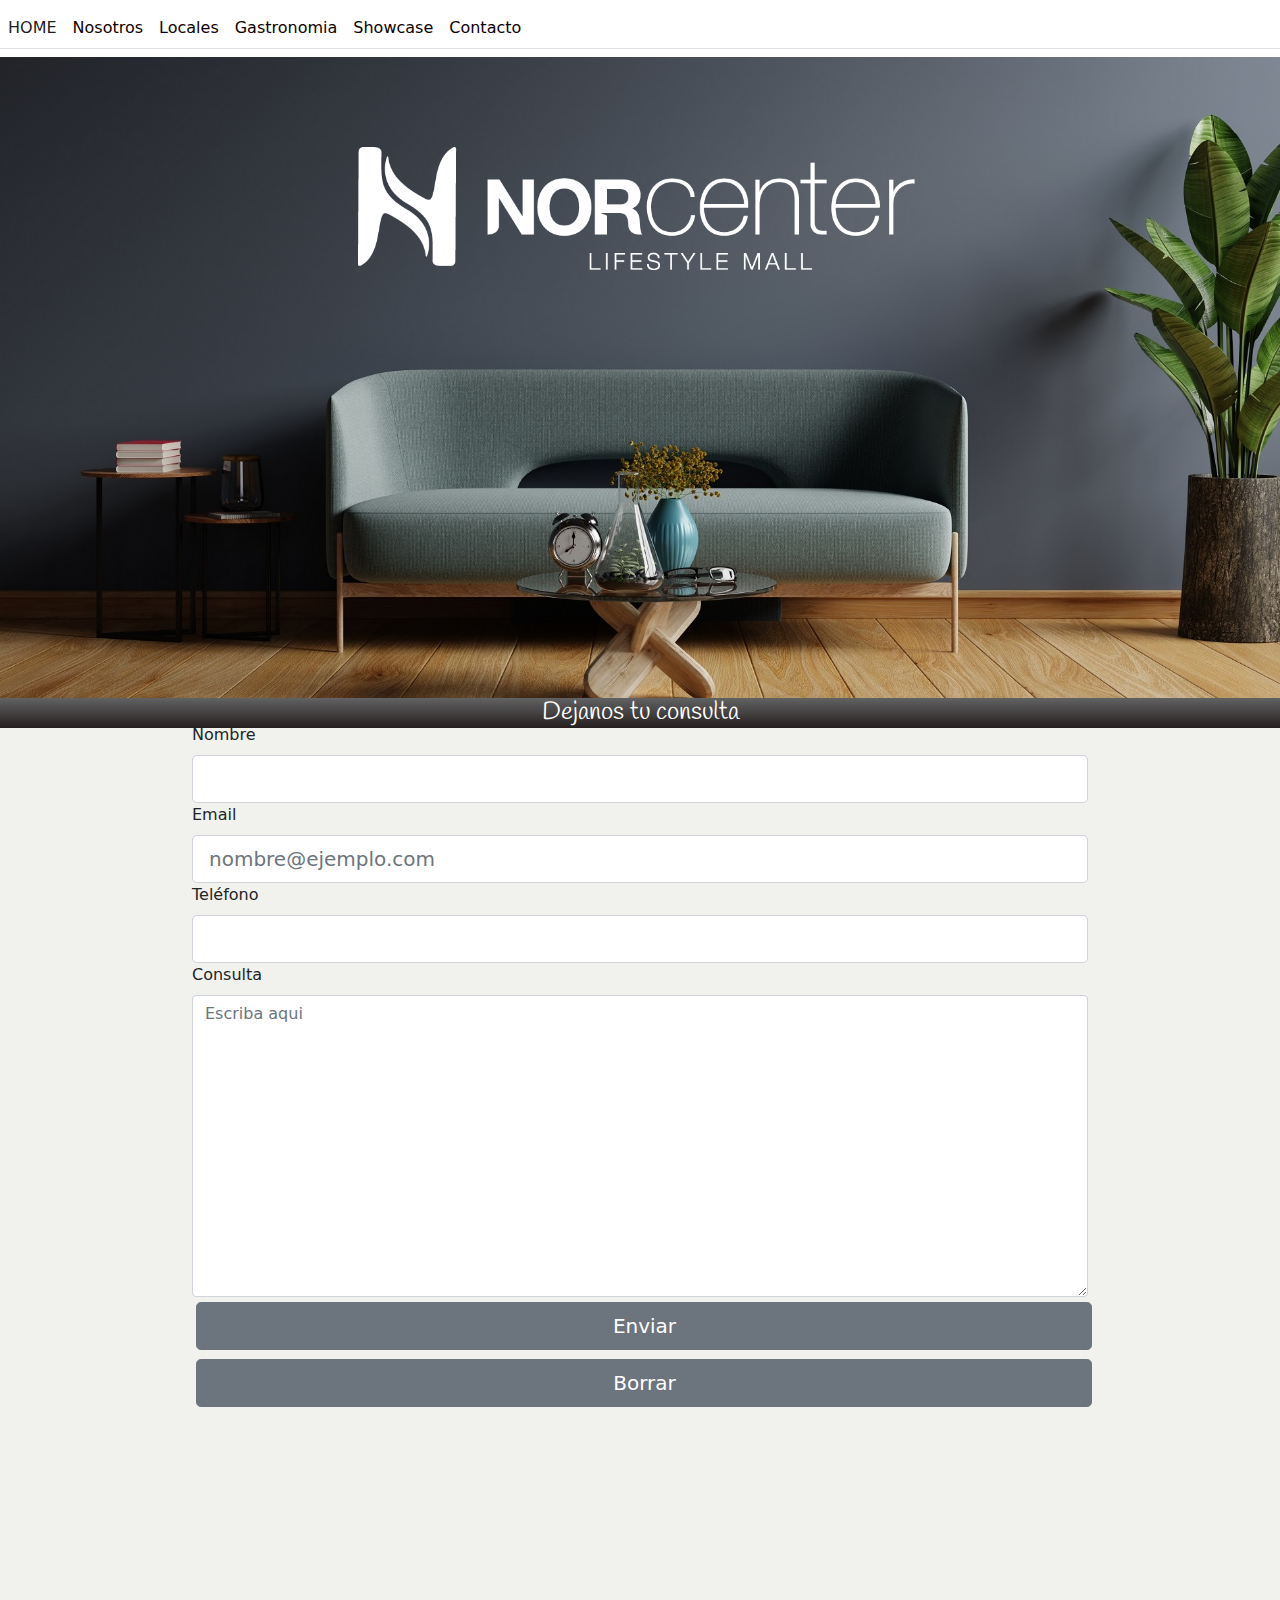
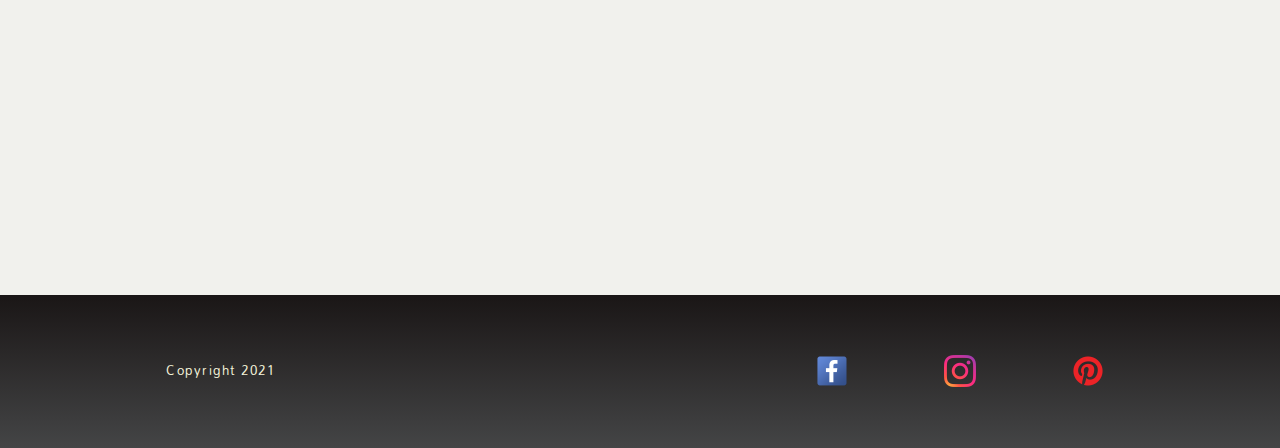
==== commit 9505fecb: "etapa final 2" ====
--- a/PAGES/Contacto.html
+++ b/PAGES/Contacto.html
@@ -21,8 +21,7 @@
     <header class="container-fluid g-0">            
         <nav class="navbar navbar-expand-lg navbar-light">
             <div class="container-fluid border-bottom">
-              <a class="navbar-brand header" href=""> <span> Renová tu casa la vida es hoy!</span></a>
-              <button class="navbar-toggler" type="button" data-bs-toggle="collapse" data-bs-target="#navbarNavAltMarkup" aria-controls="navbarNavAltMarkup" aria-expanded="false" aria-label="Toggle navigation">
+                <button class="navbar-toggler" type="button" data-bs-toggle="collapse" data-bs-target="#navbarNavAltMarkup" aria-controls="navbarNavAltMarkup" aria-expanded="false" aria-label="Toggle navigation">
                 <span class="navbar-toggler-icon"></span>
               </button>
               <div class="collapse navbar-collapse" id="navbarNavAltMarkup">
--- a/CSS/Estilos.css
+++ b/CSS/Estilos.css
@@ -9,11 +9,11 @@
   font-family: handlee;
   font-weight: lighter;
   font-size: 250%;
-  background-color: rgba(124, 79, 56, 0.2);
   text-align: center;
-  background-image: -webkit-gradient(linear, left top, left bottom, from(#16222a), to(#3a6073));
-  background-image: linear-gradient(#16222a, #3a6073);
+  background-image: -webkit-gradient(linear, left top, left bottom, from(#616263), to(#251f1f));
+  background-image: linear-gradient(#616263, #251f1f);
   margin-bottom: 0%;
+  height: 2%;
 }
 
 .SECTION {
@@ -36,6 +36,7 @@
           align-items: center;
   padding-top: 30px;
   padding-bottom: 30px;
+  background-color: #F1F1ED;
 }
 
 #img__contenedor {
@@ -50,8 +51,8 @@
   width: 100%;
   height: 100%;
   border: 1px solid slategrey;
-  -webkit-box-shadow: 0 0.5rem 1rem rgba(0, 0, 0, 0.15);
-          box-shadow: 0 0.5rem 1rem rgba(0, 0, 0, 0.15);
+  -webkit-box-shadow: 0 0.5rem 1rem #2b2828;
+          box-shadow: 0 0.5rem 1rem #2b2828;
 }
 
 #img__size:hover {
@@ -62,6 +63,76 @@
           filter: opacity(0.8);
   -webkit-filter: sepia(0.5);
           filter: sepia(0.5);
+  cursor: pointer;
+}
+
+.lightbox {
+  position: fixed;
+  height: 100%;
+  width: 100%;
+  top: 0;
+  left: 0;
+  -webkit-transform: translate(-100%);
+          transform: translate(-100%);
+  background: rgba(0, 0, 0, 0.5);
+  display: -webkit-box;
+  display: -ms-flexbox;
+  display: flex;
+  -webkit-box-pack: center;
+      -ms-flex-pack: center;
+          justify-content: center;
+  -webkit-box-align: center;
+      -ms-flex-align: center;
+          align-items: center;
+  -webkit-transition: -webkit-transform 0.4s ease-in;
+  transition: -webkit-transform 0.4s ease-in;
+  transition: transform 0.4s ease-in;
+  transition: transform 0.4s ease-in, -webkit-transform 0.4s ease-in;
+}
+
+.lightbox__move {
+  -webkit-transform: translateX(0);
+          transform: translateX(0);
+}
+
+.lightbox__show {
+  height: 70%;
+  width: auto;
+  display: -webkit-box;
+  display: -ms-flexbox;
+  display: flex;
+  justify-items: center;
+  -webkit-box-align: center;
+      -ms-flex-align: center;
+          align-items: center;
+  -webkit-transform: scale(0);
+          transform: scale(0);
+  -webkit-transition: -webkit-transform .2s .4s;
+  transition: -webkit-transform .2s .4s;
+  transition: transform .2s .4s;
+  transition: transform .2s .4s, -webkit-transform .2s .4s;
+}
+
+.lightbox__scale {
+  -webkit-transform: scale(1);
+          transform: scale(1);
+}
+
+.lightbox__p {
+  position: fixed;
+  color: white;
+  bottom: 40px;
+  font-size: 362%;
+  font-family: 'Zeyada';
+}
+
+.bx.bx-x {
+  position: absolute;
+  color: white;
+  top: 20px;
+  right: 10px;
+  font-size: 40px;
+  cursor: pointer;
 }
 
 @media screen and (min-width: 1326px) {
@@ -127,11 +198,25 @@
 }
 
 .Header__fondo {
-  background-image: url("../Imagenes/imagenHeader.png");
+  background-image: url("../Imagenes/living2.jpg");
   background-size: 100%;
   background-repeat: no-repeat;
   padding-top: 0%;
-  padding-bottom: 32%;
+  padding-bottom: 41.5%;
+  display: -webkit-box;
+  display: -ms-flexbox;
+  display: flex;
+  -webkit-box-pack: center;
+      -ms-flex-pack: center;
+          justify-content: center;
+}
+
+.Header__fondo__cines {
+  background-image: url("../Imagenes/imax images/walle.jpeg");
+  background-size: 100%;
+  background-repeat: no-repeat;
+  padding-top: 0%;
+  padding-bottom: 42%;
   display: -webkit-box;
   display: -ms-flexbox;
   display: flex;
@@ -142,7 +227,6 @@
 
 .header__logo {
   width: 70%;
-  border-radius: 3em;
 }
 
 .header__logo__fondo {
@@ -152,29 +236,18 @@
   -webkit-box-pack: center;
       -ms-flex-pack: center;
           justify-content: center;
-  background-image: -webkit-gradient(linear, left top, left bottom, from(rgba(206, 205, 208, 0.61)), to(rgba(3, 30, 43, 0.979)));
-  background-image: linear-gradient(rgba(206, 205, 208, 0.61), rgba(3, 30, 43, 0.979));
-  border-radius: 4em;
   width: 37%;
   padding-top: 1%;
   padding-bottom: 1%;
 }
 
-header a span {
-  font-family: zeyada;
-  font-weight: bold;
-  color: #615353;
-  text-align: center;
-  font-size: 1.6rem;
-}
-
 .header__renovaTuCasa {
   position: absolute;
   display: -webkit-box;
   display: -ms-flexbox;
   display: flex;
   margin-top: 10%;
-  margin-left: 34%;
+  margin-left: 36%;
   -webkit-box-orient: horizontal;
   -webkit-box-direction: normal;
   -ms-flex-direction: row;
@@ -186,6 +259,7 @@
   font-family: zeyada;
   font-size: 5rem;
   border-radius: 2%;
+  color: white;
 }
 
 footer {
@@ -200,8 +274,8 @@
           flex-direction: row;
   -ms-flex-pack: distribute;
       justify-content: space-around;
-  background-image: -webkit-gradient(linear, left top, left bottom, from(#16222a), to(#3a6073));
-  background-image: linear-gradient(#16222a, #3a6073);
+  background-image: -webkit-gradient(linear, left top, left bottom, from(#1a1616), to(#444546));
+  background-image: linear-gradient(#1a1616, #444546);
 }
 
 .footer__copy {
@@ -336,7 +410,7 @@
   }
   a:hover {
     position: relative;
-    color: black;
+    color: #ce1111;
     -webkit-transform: scale(1.4);
             transform: scale(1.4);
     font-family: zeyada;
@@ -347,7 +421,20 @@
   #home {
     font-weight: bolder;
     letter-spacing: 0.2cm;
-    color: #7e2a2a;
+    color: #ce1111;
+  }
+  #home__cines {
+    font-weight: bolder;
+    letter-spacing: 0.2cm;
+    color: #ce1111;
+    -webkit-box-shadow: 0px 1px 19px 6px #c01111;
+            box-shadow: 0px 1px 19px 6px #c01111;
+  }
+  #estilo__menu__cines {
+    color: rgba(255, 255, 255, 0.719);
+    background-image: linear-gradient(45deg, #2b2b2b, #0000008f);
+    -webkit-box-shadow: 0px 1px 19px 6px #fffdfd;
+            box-shadow: 0px 1px 19px 6px #fffdfd;
   }
 }
 
@@ -356,6 +443,13 @@
     display: absolute;
     margin-top: -39%;
     font-size: 3%;
+  }
+  .header__logo {
+    width: 119%;
+  }
+  .header__logo__fondo {
+    margin-top: 6%;
+    margin-bottom: -9%;
   }
 }
 
@@ -418,7 +512,7 @@
   margin: auto;
   overflow: auto;
   padding: 2% 15%;
-  background-color: #F1F1ED;
+  background-color: black;
 }
 
 .card {
@@ -426,8 +520,10 @@
   display: grid;
   -ms-grid-columns: 1fr 1fr;
       grid-template-columns: 1fr 1fr;
-  background-color: lightgray;
-  margin-bottom: 2rem;
+  background-color: white;
+  margin-bottom: 4rem;
+  -webkit-box-shadow: 0px 1px 19px 6px #fffdfd;
+          box-shadow: 0px 1px 19px 6px #fffdfd;
 }
 
 .card > div {
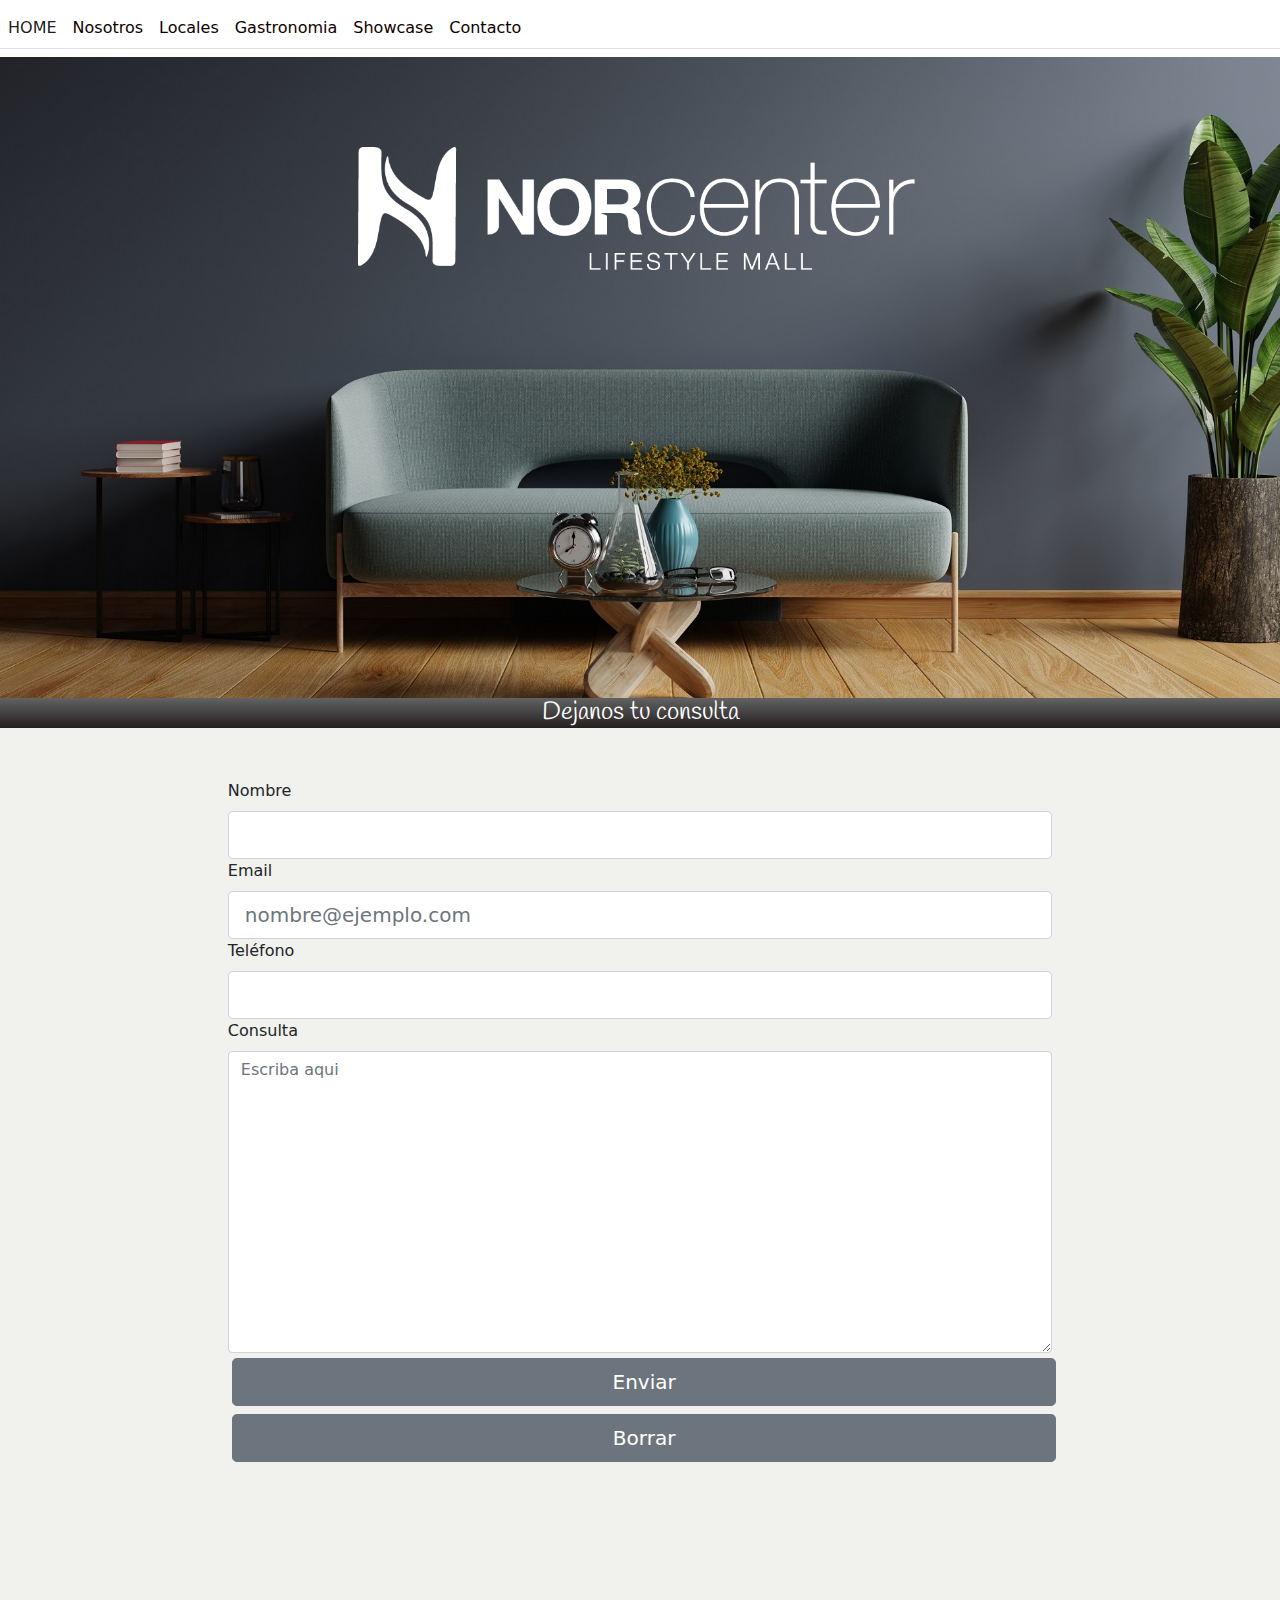
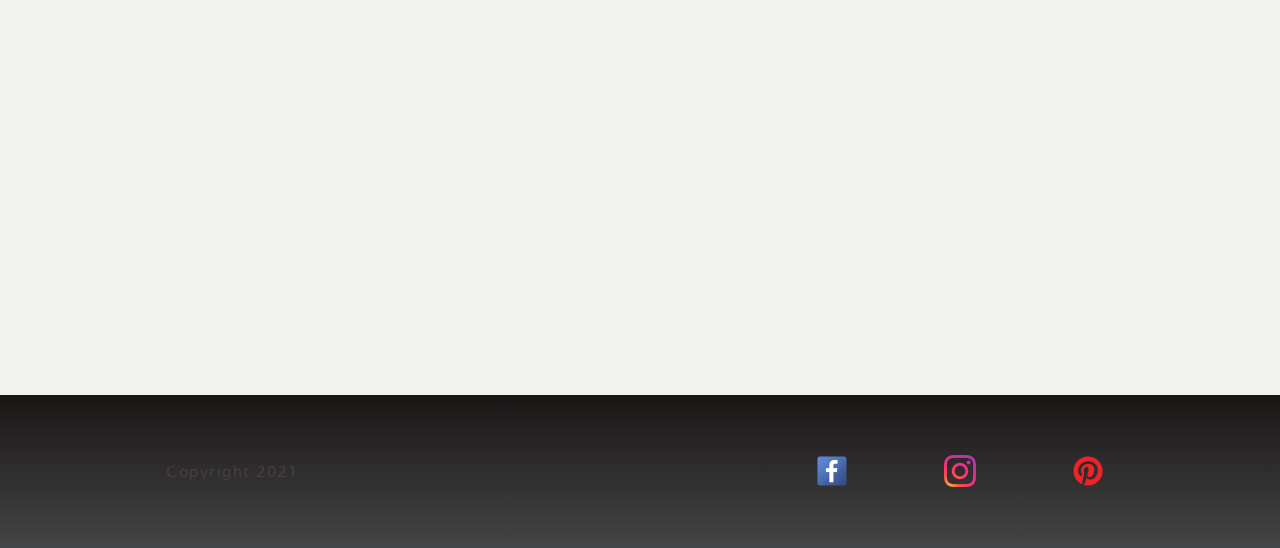
==== commit d52dca11: "gastronomia" ====
--- a/PAGES/Contacto.html
+++ b/PAGES/Contacto.html
@@ -60,7 +60,7 @@
           </form>
         </article>
       <article class="mapa">
-          <iframe class="" src="https://www.google.com/maps/embed?pb=!1m18!1m12!1m3!1d3287.5421125158905!2d-58.52577238410871!3d-34.51449086029081!2m3!1f0!2f0!3f0!3m2!1i1024!2i768!4f13.1!3m3!1m2!1s0x95bcb0e91dbd2e57%3A0x5b6ffc4e2b24596a!2sNorcenter!5e0!3m2!1ses-419!2sar!4v1629232581701!5m2!1ses-419!2sar" width="600" height="450" style="border:0;" allowfullscreen="" loading="lazy">
+          <iframe class="" src="https://www.google.com/maps/embed?pb=!1m18!1m12!1m3!1d3287.5421125158905!2d-58.52577238410871!3d-34.51449086029081!2m3!1f0!2f0!3f0!3m2!1i1024!2i768!4f13.1!3m3!1m2!1s0x95bcb0e91dbd2e57%3A0x5b6ffc4e2b24596a!2sNorcenter!5e0!3m2!1ses-419!2sar!4v1629232581701!5m2!1ses-419!2sar" width="100%" height="100%" style="border:0;" allowfullscreen="" loading="lazy">
           </iframe>
       </article >
     </section>
--- a/CSS/Estilos.css
+++ b/CSS/Estilos.css
@@ -291,10 +291,11 @@
   width: 30%;
 }
 
-footer div p {
+.footer__div__p {
   display: inline-block;
-  color: beige;
-  font-size: small;
+  color: WHITE;
+  font-size: medium;
+  font-family: mandali;
 }
 
 .footer__redes {
@@ -521,7 +522,7 @@
   -ms-grid-columns: 1fr 1fr;
       grid-template-columns: 1fr 1fr;
   background-color: white;
-  margin-bottom: 4rem;
+  margin-bottom: 4%;
   -webkit-box-shadow: 0px 1px 19px 6px #fffdfd;
           box-shadow: 0px 1px 19px 6px #fffdfd;
 }
@@ -550,6 +551,7 @@
 @media screen and (max-width: 1268px) {
   .card {
     display: block;
+    margin-bottom: 4%;
   }
 }
 
@@ -564,10 +566,10 @@
 .formulario {
   display: -ms-grid;
   display: grid;
-  -ms-grid-columns: 30% 30%;
-      grid-template-columns: 30% 30%;
-  -ms-grid-rows: 30% 30% 30%;
-      grid-template-rows: 30% 30% 30%;
+  -ms-grid-columns: 1fr 2fr;
+      grid-template-columns: 1fr 2fr;
+  -ms-grid-rows: 1fr;
+      grid-template-rows: 1fr;
   grid-row-gap: 10px;
   grid-column-gap: 10px;
   background-color: #F1F1ED;
@@ -578,10 +580,11 @@
       align-content: center;
   overflow: hidden;
   font-size: 2rem;
+  padding: 4%;
 }
 
 .mapa {
-  width: 40%;
+  width: 100%;
 }
 
 @media only screen and (max-width: 1325px) {
@@ -623,6 +626,18 @@
   }
 }
 
+.gastro__main__container {
+  max-width: 100%;
+  margin: auto;
+  overflow: auto;
+  padding: 2% 15%;
+  background-color: #F1F1ED;
+}
+
+.gastro__img {
+  padding: 1%;
+}
+
 .section {
   display: -ms-grid;
   display: grid;
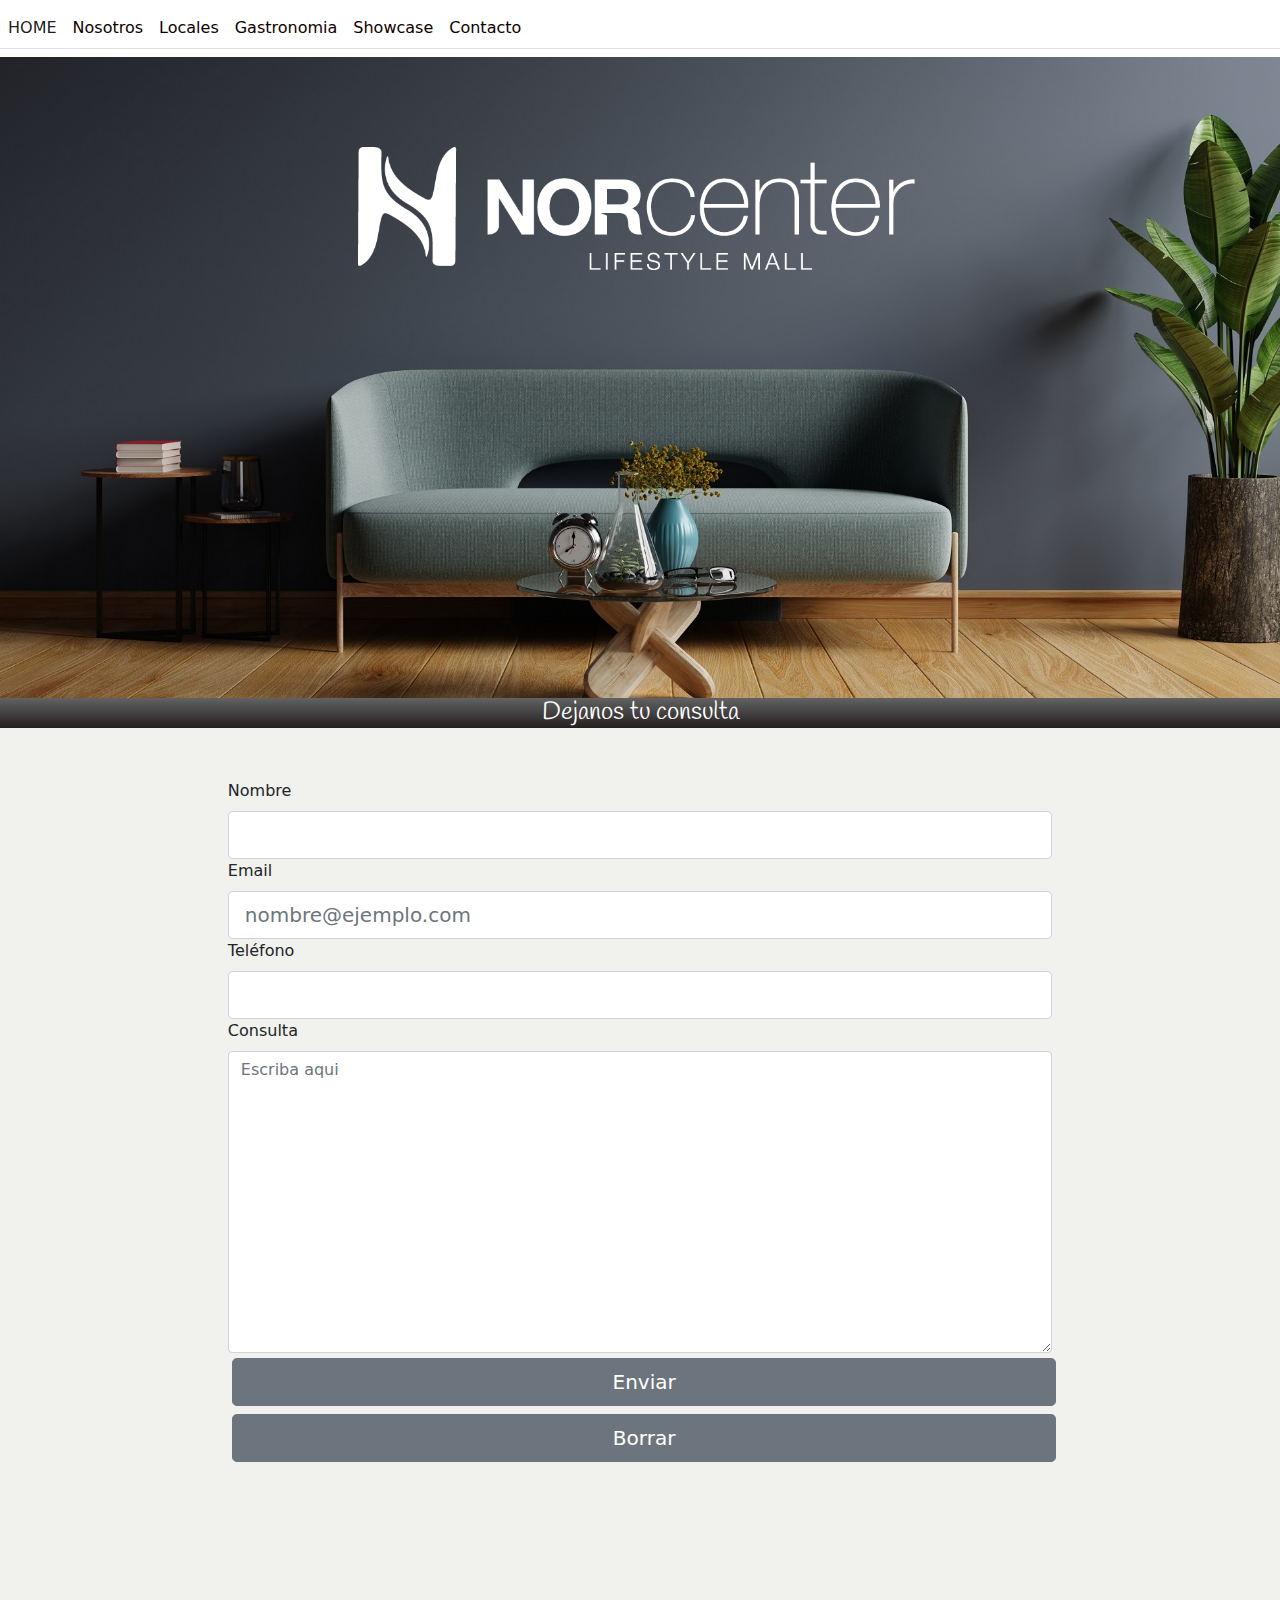
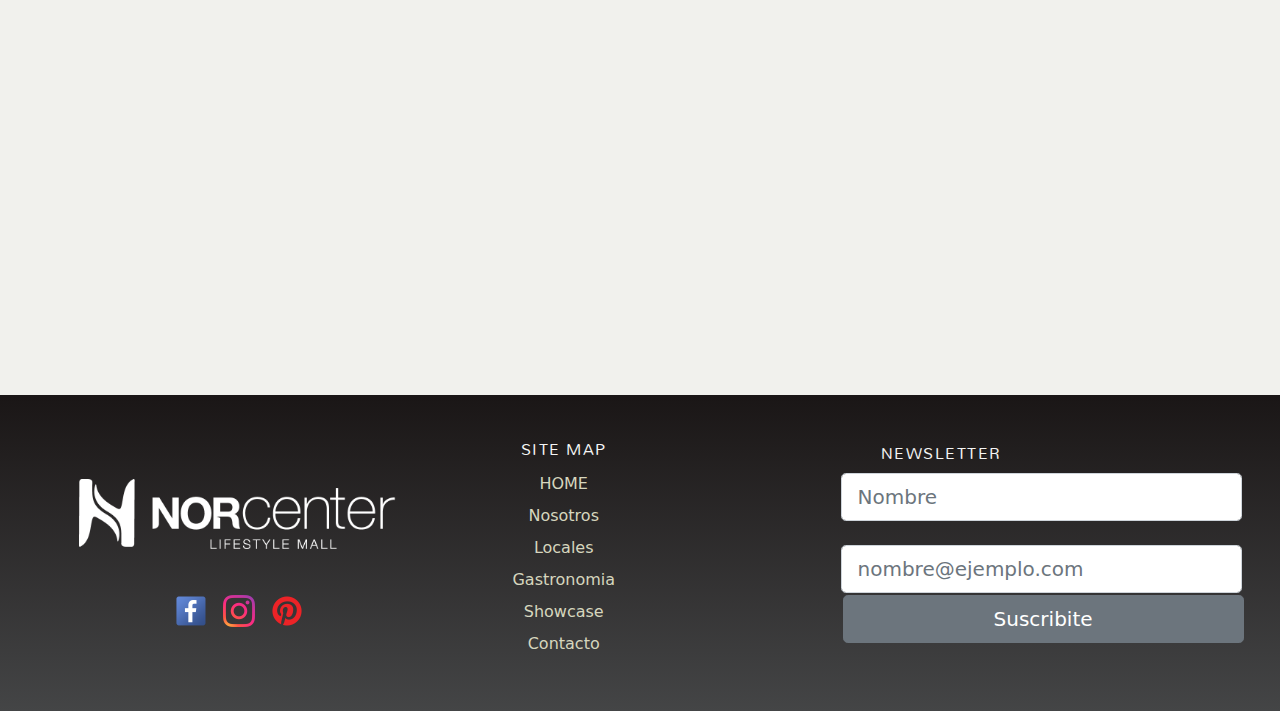
==== commit 68ae3fd5: "proyecto final" ====
--- a/PAGES/Contacto.html
+++ b/PAGES/Contacto.html
@@ -65,20 +65,46 @@
       </article >
     </section>
     <footer>
-      <div class="footer__copy"> 
-        <p>Copyright 2021</p>
+      <div class="footer__redes">
+        <img class="footer__logo" src="../Imagenes/logonorcenter.png" alt="norcenter"> 
+        
+        <div class="iconos__redes">
+          <div>
+            <a href="https://es-la.facebook.com/NorcenterLifeStyleMall/"target="_blank" ><img src="../Icons/facebook_socialnetwork_17442.png" alt="facebook"></a>
+          </div>
+          <div>
+            <a href="https://www.instagram.com/norcenterlifestylemall/?hl=es-la" target="_blank"><img src="../Icons/Instagram_icon-icons.com_66804.png" alt="instagram"></a>
+          </div>
+          <div>
+            <a href="https://ar.pinterest.com/cnorcenter/" target="_blank"><img src="../Icons/pinterest_19134.png" alt="pinterest"></a>
+          </div>
+        </div>
       </div>
-      <div class="footer__redes">
-        <div>
-          <a href="https://es-la.facebook.com/NorcenterLifeStyleMall/"target="_blank" ><img src="../Icons/facebook_socialnetwork_17442.png" alt=""></a>
-        </div>
-        <div>
-          <a href="https://www.instagram.com/norcenterlifestylemall/?hl=es-la" target="_blank"><img src="../Icons/Instagram_icon-icons.com_66804.png" alt=""></a>
-        </div>
-        <div>
-          <a href="https://ar.pinterest.com/cnorcenter/" target="_blank"><img src="../Icons/pinterest_19134.png" alt=""></a>
-        </div>
-    </div>
+      <div class="sitemap">
+        <ul>
+          <li class="footer__sitemap">
+            <p>SITE MAP</p>
+            <a class="" aria-current="page"  href="../index.html" id="">HOME</a>
+            <a class="" href="../PAGES/sobreNosotros.html">Nosotros</a>
+            <a class="" href="../PAGES/Locales.html">Locales</a>
+            <a class="" href="../PAGES/gastronomia.html">Gastronomia</a>
+            <a class="" href="../PAGES/entretenimiento.html">Showcase</a>             
+            <a class="" href="./PAGES/Contacto.html">Contacto</a>
+          </li>
+        </ul>
+      </div>
+      <div class="contenedor__newsletter">
+        <article class="newsletter" id="">
+          <form method="get" class="form"> 
+            <p>NEWSLETTER</p> 
+            <label for="exampleFormControlInput1" class="form-label"></label>
+            <input class="form-control form-control-lg" type="text" placeholder="Nombre" aria-label=".form-control-lg example">
+            <label for="exampleFormControlInput1" class="form-label"></label>
+            <input class="form-control form-control-lg" type="text" placeholder="nombre@ejemplo.com" aria-label=".form-control-lg example">
+            <button type="submit" class="btn btn-secondary btn-lg">Suscribite</button>
+          </form>
+        </article>
+      </div>   
     </footer>
 <script src="../js/bootstrap.min.js"></script>   
 </body>
--- a/CSS/Estilos.css
+++ b/CSS/Estilos.css
@@ -1,3 +1,5 @@
+@charset "UTF-8";
+/* inicio index home. alcaraión las imagenes no llevan precio por desición del cliente*/
 h1 {
   color: white;
   display: -webkit-box;
@@ -74,7 +76,7 @@
   left: 0;
   -webkit-transform: translate(-100%);
           transform: translate(-100%);
-  background: rgba(0, 0, 0, 0.5);
+  background: rgba(0, 0, 0, 0.7);
   display: -webkit-box;
   display: -ms-flexbox;
   display: flex;
@@ -96,7 +98,7 @@
 }
 
 .lightbox__show {
-  height: 70%;
+  height: 60%;
   width: auto;
   display: -webkit-box;
   display: -ms-flexbox;
@@ -111,6 +113,9 @@
   transition: -webkit-transform .2s .4s;
   transition: transform .2s .4s;
   transition: transform .2s .4s, -webkit-transform .2s .4s;
+  -webkit-box-shadow: 0px 1px 6px 2px #fffdfd;
+          box-shadow: 0px 1px 6px 2px #fffdfd;
+  border: 1px solid grey;
 }
 
 .lightbox__scale {
@@ -173,8 +178,14 @@
   h1 {
     font-size: 155%;
   }
-}
-
+  .lightbox__p {
+    bottom: 25px;
+    font-size: 207%;
+  }
+}
+
+/* fin idex home*/
+/*inicio sobre nosotros*/
 .nosotros__contenedorParrafo {
   height: 100%;
   width: 100%;
@@ -197,6 +208,8 @@
   }
 }
 
+/*fin sobre nosotros*/
+/* inicio header y footer*/
 .Header__fondo {
   background-image: url("../Imagenes/living2.jpg");
   background-size: 100%;
@@ -263,43 +276,56 @@
 }
 
 footer {
-  height: 17vh;
+  display: -ms-grid;
+  display: grid;
+  -ms-flex-wrap: wrap;
+      flex-wrap: wrap;
+  -ms-grid-columns: 1fr 1fr 1fr;
+      grid-template-columns: 1fr 1fr 1fr;
+  -ms-grid-rows: 1fr;
+      grid-template-rows: 1fr;
   background-color: #292827;
-  display: -webkit-box;
-  display: -ms-flexbox;
-  display: flex;
   -webkit-box-orient: horizontal;
   -webkit-box-direction: normal;
       -ms-flex-direction: row;
           flex-direction: row;
-  -ms-flex-pack: distribute;
-      justify-content: space-around;
   background-image: -webkit-gradient(linear, left top, left bottom, from(#1a1616), to(#444546));
   background-image: linear-gradient(#1a1616, #444546);
-}
-
-.footer__copy {
-  display: -webkit-box;
-  display: -ms-flexbox;
-  display: flex;
-  -webkit-box-pack: left;
-      -ms-flex-pack: left;
-          justify-content: left;
+  height: 100%;
+  padding: 3%;
+}
+
+.footer__logo {
+  width: 80%;
+  height: auto;
+}
+
+footer div p {
+  color: whitesmoke;
+  font-family: mandali;
+  width: -webkit-max-content;
+  width: -moz-max-content;
+  width: max-content;
+}
+
+.footer__redes {
+  width: 100%;
+  display: -webkit-box;
+  display: -ms-flexbox;
+  display: flex;
+  -webkit-box-orient: vertical;
+  -webkit-box-direction: normal;
+      -ms-flex-direction: column;
+          flex-direction: column;
+  -webkit-box-pack: space-evenly;
+      -ms-flex-pack: space-evenly;
+          justify-content: space-evenly;
   -webkit-box-align: center;
       -ms-flex-align: center;
           align-items: center;
-  width: 30%;
-}
-
-.footer__div__p {
-  display: inline-block;
-  color: WHITE;
-  font-size: medium;
-  font-family: mandali;
-}
-
-.footer__redes {
-  width: 30%;
+}
+
+.iconos__redes {
   display: -webkit-box;
   display: -ms-flexbox;
   display: flex;
@@ -307,41 +333,63 @@
   -webkit-box-direction: normal;
       -ms-flex-direction: row;
           flex-direction: row;
-  -ms-flex-pack: distribute;
-      justify-content: space-around;
+  width: 40%;
+  -webkit-box-pack: space-evenly;
+      -ms-flex-pack: space-evenly;
+          justify-content: space-evenly;
+}
+
+footer a {
+  text-decoration: none;
+  border-radius: none;
+  display: -webkit-box;
+  display: -ms-flexbox;
+  display: flex;
+  -webkit-box-align: self-end;
+      -ms-flex-align: self-end;
+          align-items: self-end;
+  color: #d6d6be;
+  font-size: medium;
+  height: 2em;
+  -webkit-transition: cubic-bezier(1, 0, 0, 1);
+  transition: cubic-bezier(1, 0, 0, 1);
+}
+
+footer a:hover {
+  color: red;
+}
+
+.iconos__redes a:hover {
+  -webkit-transform: scale(1.2);
+          transform: scale(1.2);
+}
+
+.footer__sitemap {
+  width: 50%;
+  display: -webkit-box;
+  display: -ms-flexbox;
+  display: flex;
+  -webkit-box-orient: vertical;
+  -webkit-box-direction: normal;
+      -ms-flex-direction: column;
+          flex-direction: column;
+  -webkit-box-pack: space-evenly;
+      -ms-flex-pack: space-evenly;
+          justify-content: space-evenly;
   -webkit-box-align: center;
       -ms-flex-align: center;
           align-items: center;
 }
 
-.footer__sitemap {
-  width: 40%;
-  display: -webkit-box;
-  display: -ms-flexbox;
-  display: flex;
-  -webkit-box-pack: center;
-      -ms-flex-pack: center;
-          justify-content: center;
-}
-
-footer ul li a {
-  text-decoration: none;
-  border-radius: none;
-}
-
-footer ul li a:hover {
-  position: relative;
-  color: none;
-  -webkit-transform: none;
-          transform: none;
-  font-family: none;
-  font-size: medium;
-  font-weight: bolder;
-  height: 3em;
-}
-
-footer h2 {
-  font-size: medium;
+.newsletter {
+  display: -webkit-box;
+  display: -ms-flexbox;
+  display: flex;
+  width: 100%;
+}
+
+.form {
+  width: 100%;
 }
 
 @media screen and (min-width: 1326px) {
@@ -400,7 +448,7 @@
     position: absolute;
     margin-top: -39%;
   }
-  a {
+  header a {
     color: rgba(192, 74, 5, 0.979);
     padding: 0em;
     width: 11em;
@@ -409,7 +457,7 @@
     border-bottom: 1px solid;
     background-image: linear-gradient(45deg, #00000042, transparent);
   }
-  a:hover {
+  header a:hover {
     position: relative;
     color: #ce1111;
     -webkit-transform: scale(1.4);
@@ -436,6 +484,52 @@
     background-image: linear-gradient(45deg, #2b2b2b, #0000008f);
     -webkit-box-shadow: 0px 1px 19px 6px #fffdfd;
             box-shadow: 0px 1px 19px 6px #fffdfd;
+  }
+  footer div p {
+    color: whitesmoke;
+    font-family: mandali;
+  }
+  .footer__logo {
+    width: 50%;
+    height: auto;
+  }
+  .newsletter {
+    width: 70%;
+  }
+}
+
+@media only screen and (max-width: 788px) {
+  footer {
+    display: -ms-grid;
+    display: grid;
+    -ms-grid-columns: 1fr;
+        grid-template-columns: 1fr;
+    -ms-grid-rows: 1fr 1fr 1fr;
+        grid-template-rows: 1fr 1fr 1fr;
+    justify-items: inherit;
+  }
+  .footer__logo {
+    width: 50%;
+    height: auto;
+  }
+  .sitemap {
+    display: -webkit-box;
+    display: -ms-flexbox;
+    display: flex;
+    -webkit-box-pack: center;
+        -ms-flex-pack: center;
+            justify-content: center;
+  }
+  .contenedor__newsletter {
+    display: -webkit-box;
+    display: -ms-flexbox;
+    display: flex;
+  }
+  .newsletter {
+    width: 100%;
+  }
+  .form-control-lg {
+    font-size: 1rem;
   }
 }
 
@@ -508,6 +602,7 @@
   }
 }
 
+/*inicio entretenimiento*/
 .main__container {
   max-width: 100%;
   margin: auto;
@@ -563,6 +658,8 @@
   }
 }
 
+/*fin entretenimiento*/
+/*inicio contacto*/
 .formulario {
   display: -ms-grid;
   display: grid;
@@ -583,10 +680,6 @@
   padding: 4%;
 }
 
-.mapa {
-  width: 100%;
-}
-
 @media only screen and (max-width: 1325px) {
   .formulario {
     display: -ms-grid;
@@ -603,17 +696,14 @@
     overflow: hidden;
     font-size: 1rem;
   }
-  .mapa {
-    width: 100%;
-  }
-}
-
-@media only screen and (max-width: 1325px) and (max-width: 1135px) {
+}
+
+@media only screen and (max-width: 1325px) and (max-width: 600px) {
   .formulario {
     display: -ms-grid;
     display: grid;
-    -ms-grid-columns: 70%;
-        grid-template-columns: 70%;
+    -ms-grid-columns: 90%;
+        grid-template-columns: 90%;
     -ms-grid-rows: 3fr 2fr 1%;
         grid-template-rows: 3fr 2fr 1%;
     -webkit-box-pack: center;
@@ -626,6 +716,8 @@
   }
 }
 
+/*fin contacto*/
+/*inicio gastronomía*/
 .gastro__main__container {
   max-width: 100%;
   margin: auto;
@@ -638,6 +730,16 @@
   padding: 1%;
 }
 
+@media screen and (max-width: 700px) {
+  .gastro__main__container {
+    padding: 0%;
+    margin: 0%;
+    padding-top: 4%;
+  }
+}
+
+/*fin gastronomía*/
+/*inicio locales*/
 .section {
   display: -ms-grid;
   display: grid;
@@ -702,4 +804,6 @@
     font-size: 2rem;
   }
 }
+
+/*fin locales*/
 /*# sourceMappingURL=Estilos.css.map */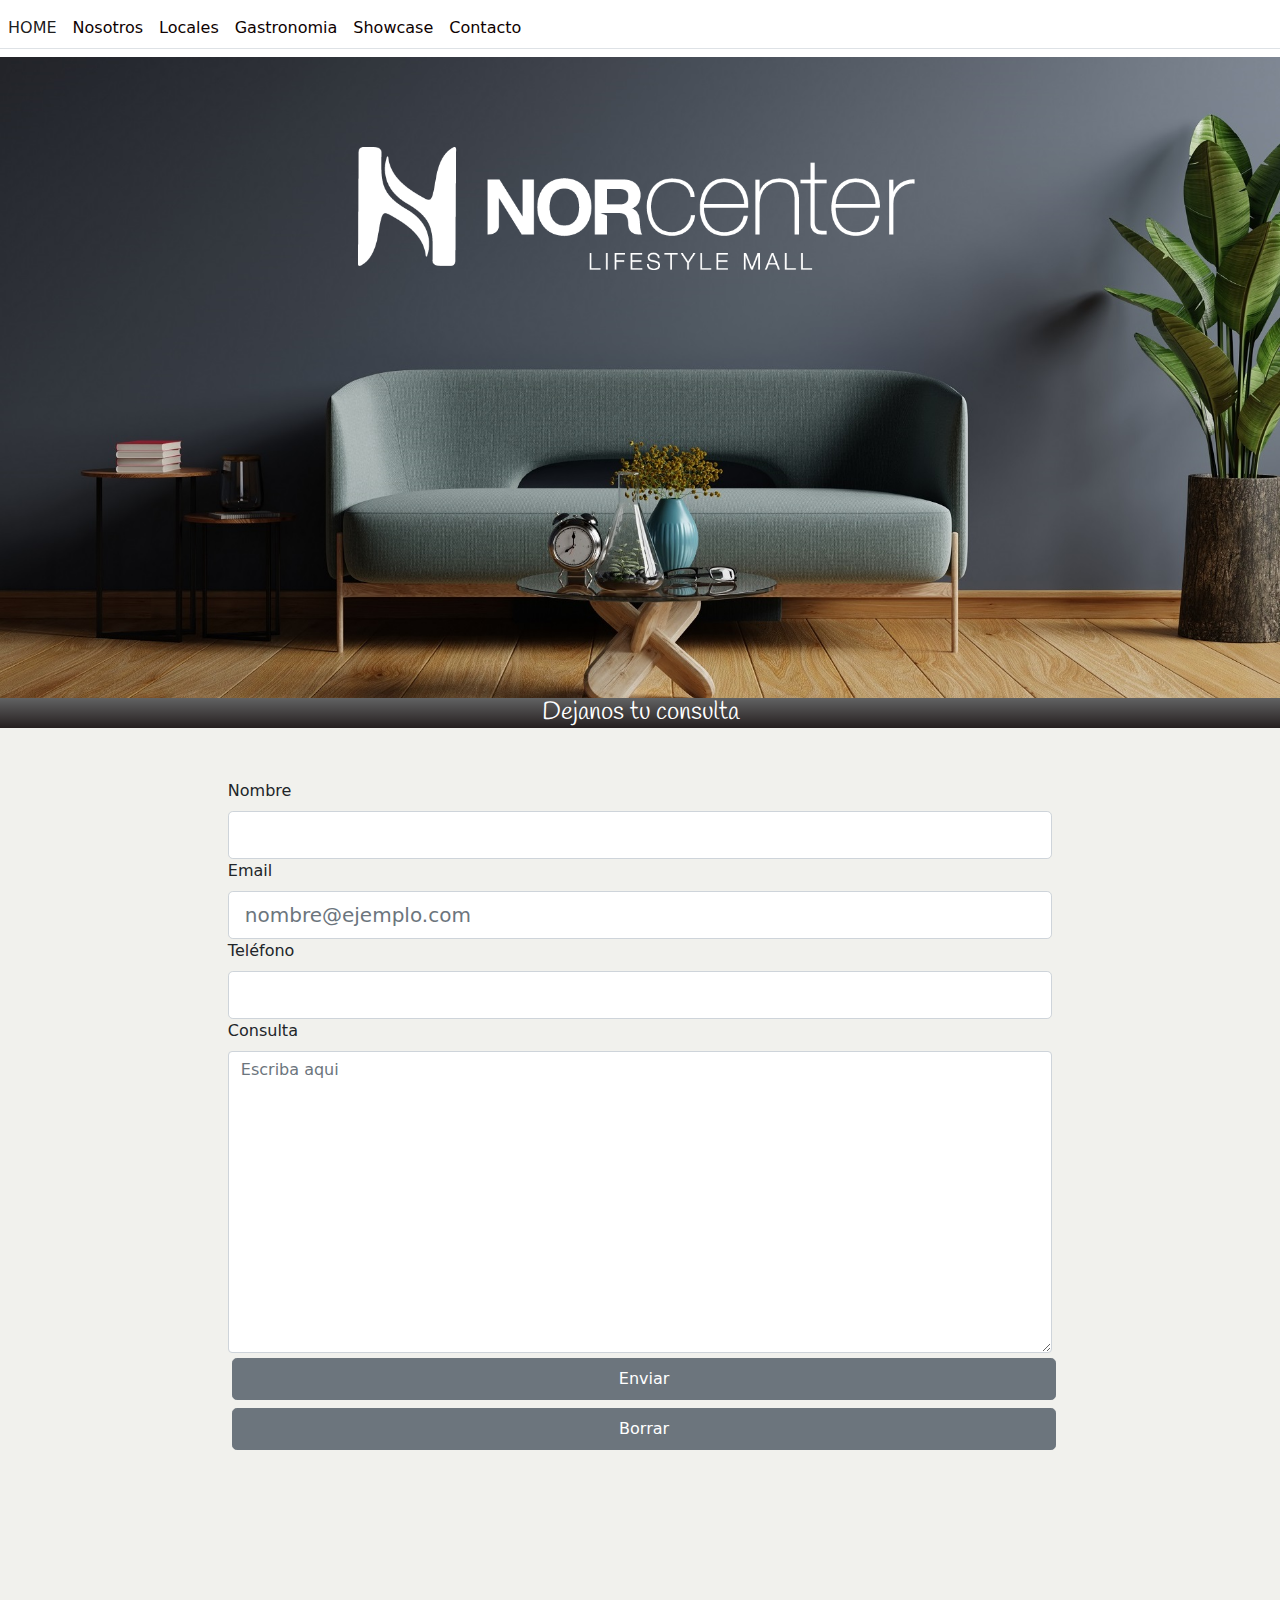
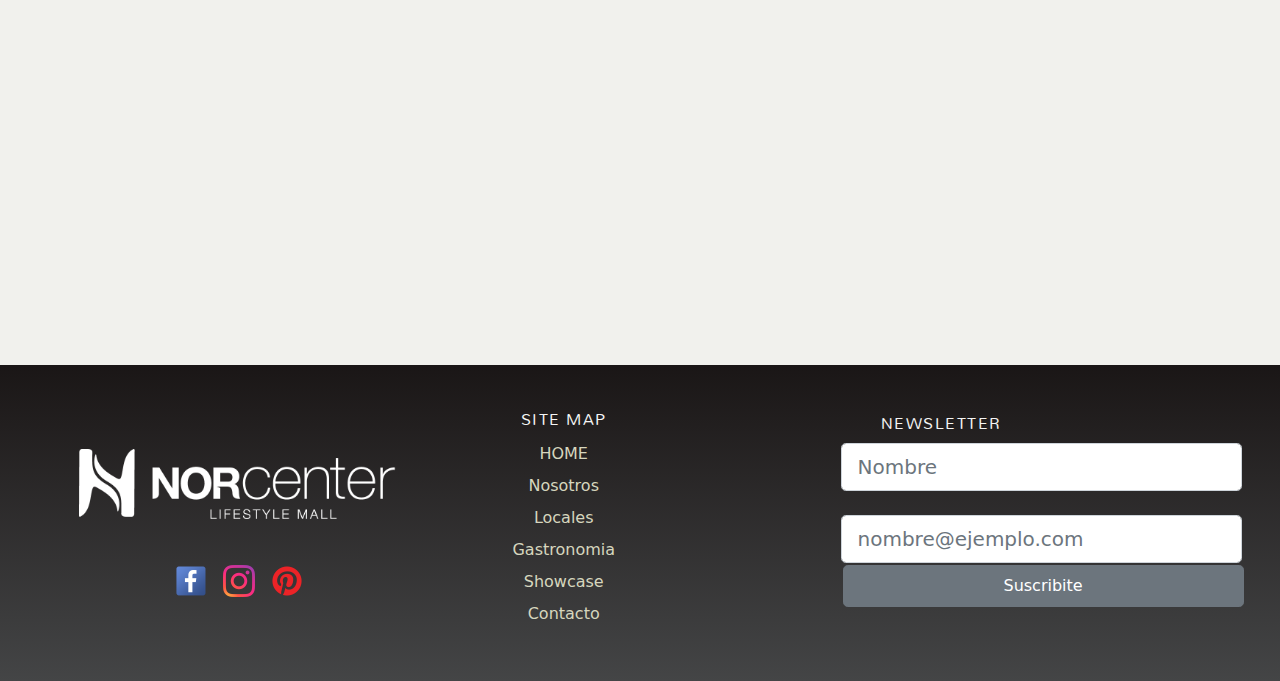
==== commit 9ec5022b: "proyecto final" ====
--- a/PAGES/Contacto.html
+++ b/PAGES/Contacto.html
@@ -45,7 +45,7 @@
     </header>
     <h1>Dejanos tu consulta</h1>    
     <section class="formulario">
-      <article class="" id="divForm">
+      <article >
           <form method="get" class="col-auto">  
             <label for="exampleFormControlInput1" class="form-label">Nombre</label>
             <input class="form-control form-control-lg" type="text"  aria-label=".form-control-lg example">
@@ -56,7 +56,7 @@
             <label for="exampleFormControlTextarea1" class="form-label">Consulta</label>
             <textarea class="form-control" id="exampleFormControlTextarea1" rows="12" placeholder="Escriba aqui"></textarea>
             <button type="submit" class="btn btn-secondary btn-lg">Enviar</button>
-            <button type="button" class="btn btn-secondary btn-lg">Borrar</button>
+            <button type="reset" class="btn btn-secondary btn-lg">Borrar</button>
           </form>
         </article>
       <article class="mapa">
--- a/CSS/Estilos.css
+++ b/CSS/Estilos.css
@@ -676,7 +676,7 @@
   -ms-flex-line-pack: center;
       align-content: center;
   overflow: hidden;
-  font-size: 2rem;
+  font-size: 1.5rem;
   padding: 4%;
 }
 
@@ -686,14 +686,17 @@
     display: grid;
     -ms-grid-columns: 70%;
         grid-template-columns: 70%;
-    -ms-grid-rows: 3fr 2fr 1%;
-        grid-template-rows: 3fr 2fr 1%;
+    -ms-grid-rows: 3fr 2fr;
+        grid-template-rows: 3fr 2fr;
     -webkit-box-pack: center;
         -ms-flex-pack: center;
             justify-content: center;
     -ms-flex-line-pack: center;
         align-content: center;
     overflow: hidden;
+    font-size: 1rem;
+  }
+  .btn-lg {
     font-size: 1rem;
   }
 }
